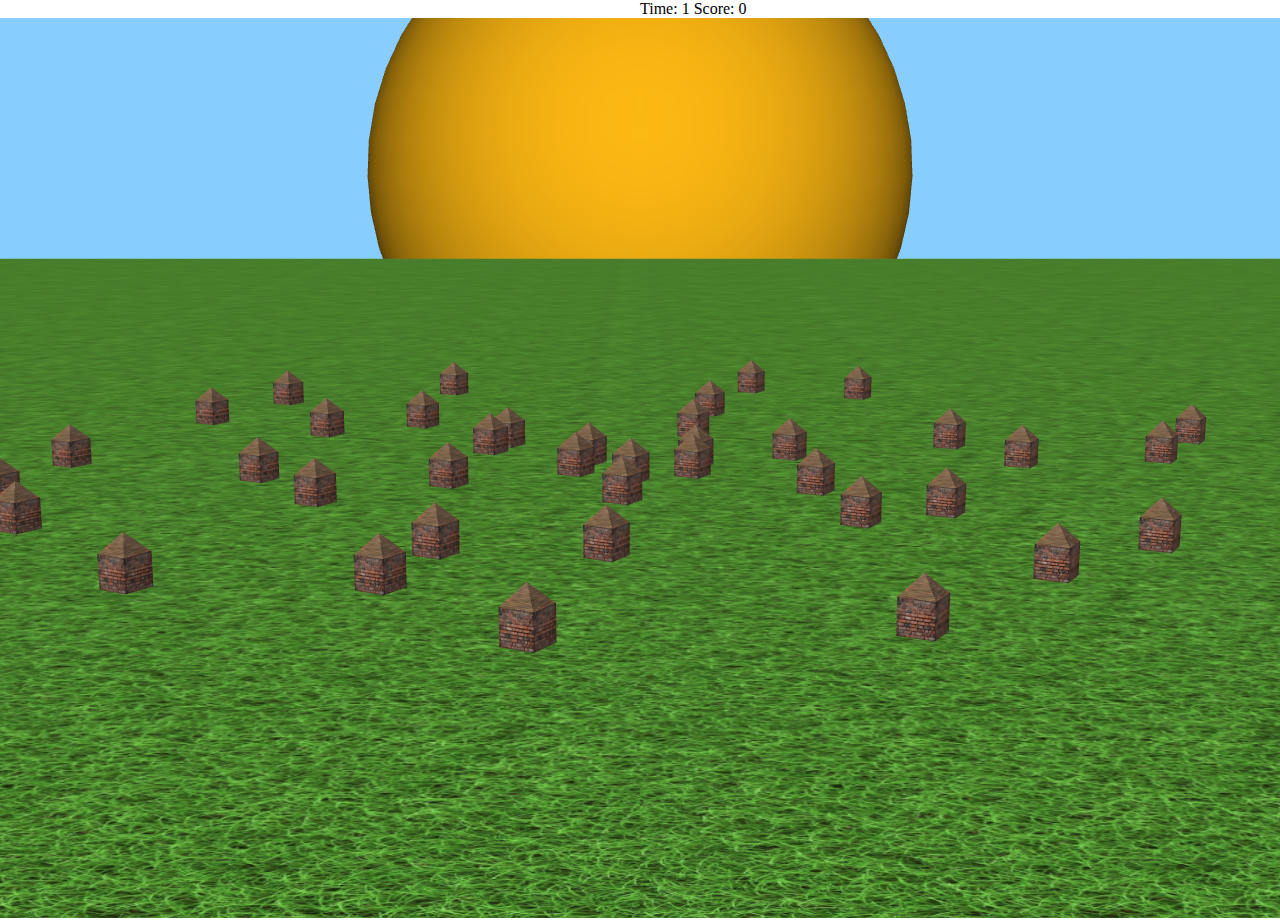
==== index.html @ e99682f6 "Initial version of the game." ====
﻿<!DOCTYPE HTML>

<head>
    <meta charset="utf-8">
    <script src="suica.min.js"></script>
	<script src="words.json"></script>
    <script>
        "use strict";
        //constants

        var cubeSize = Math.pow(2, 6);
        var bombSize = cubeSize / 3;
        var houseTextureMultiplier = cubeSize / 64;
        var roofRadius = (cubeSize * 2.2) / Math.PI;
        var cityCenter = [0, 0, cubeSize / 2];
        var lookRadiusMultiplier = 25;
        var citySizeMultiplier = 4;
        var bombRangeMultiplier = citySizeMultiplier;
        var grassSizeScale = cubeSize / 8;
        var grassSize = 2048 * grassSizeScale;
        var detonationHeight = (cubeSize + bombSize) * 2;
        var undefined;
		
        //end of constants

        var wordGame;
        var active = true;
        var cityGroup;
        var bombs = [];
        var lastMousePosition;
        var isMousePressed = false;
        var score = 0;
        var lookingAt = [0, 0, 0];
        var cameraPosition = [0, 4000, 750];
        var lastCreatedBombSecond = -1;
		var inputText = "";
		var correctAnswer = "";
		var currentWord = "";
        function main() {
			shuffle(words);
            var canvas = document.getElementById("mainCanvas");
            canvas.height = window.innerHeight;
            canvas.width = window.innerWidth;
            wordGame = new Suica("mainCanvas");
            background([135 / 255, 206 / 255, 250 / 250]);
            var grassTexture = new Suica.Image("/grass-free-texture.jpg");
            grassTexture.scale = [grassSizeScale, grassSizeScale];
            var grass = new Suica.Cuboid(0, [grassSize, grassSize, 1]).custom({
                image: grassTexture,
                light: false
            });
            var star1 = new Suica.Sphere([0, -15000, 500], 3000);
            star1.color = [253 / 255, 184 / 255, 19 / 255];
            createCity();
            addMouseListeners();
            lookAt(cameraPosition, lookingAt, [0, 0, 1]);
            wordGame.nextFrame = loop;
        }

        function loop() {
            var time = Math.round(Suica.time);
            var label = document.getElementById('infoLabel');
            label.innerHTML = "Time: " + time + " Score: " + score;


            if (time % 4 == 3 && time != lastCreatedBombSecond) {
                lastCreatedBombSecond = time;
                var newBomb = createBomb();
                bombs.push(newBomb);
            }



            for (var i = 0; i < bombs.length; i++) {

                bombs[i].moveBy([0, 0, -2]);
                if (bombs[i].realCenter[2] < detonationHeight) {
                    destroyBombByIndex(i);
					explode();
                }
            }
			var wordLabel = document.getElementById('wordLabel');
			wordLabel.innerHTML=currentWord;
			var answerLabel = document.getElementById('answerLabel');
			answerLabel.innerHTML=inputText;
            if (bombs[0]) {
				if(currentWord === ""){
					drawWord();
				}
				var bombPosition =	wordGame.getPosition(bombs[0].realCenter);
				
				wordLabel.style.left = bombPosition[0]+'px';
				wordLabel.style.top = bombPosition[1]+'px';

				answerLabel.style.left = bombPosition[0]+'px';
				answerLabel.style.top = (bombPosition[1] + 50)+'px';
				
                var movementVector = vectorPoints(bombs[0].realCenter, lookingAt)
                for (var i = 0; i < 3; i++) {
                    lookingAt[i] += movementVector[i] * 0.05;
                }

                lookAt(cameraPosition, lookingAt, [0, 0, 1]);
            }

            //if (active === true) {
            //lookAt([cubeSize * lookRadiusMultiplier * Math.cos(time * 0.75) + cityCenter[0], cubeSize * lookRadiusMultiplier * Math.sin(time * 0.75) + cityCenter[1], cubeSize * lookRadiusMultiplier / 3], cityCenter, [0, 0, 1]);
            //}
        }
		
		function drawWord(){
		if(words.length > 0){
		currentWord = words[0].word;
			correctAnswer = words[0].answer;
			words.splice(0, 1);
		}else{
		win();}
			
		}
		function shuffle(a) {
			var j, x, i;
			for (i = a.length; i; i--) {
			j = Math.floor(Math.random() * i);
			x = a[i - 1];
			a[i - 1] = a[j];
			a[j] = x;
			}
		}
		function explode(){
			currentWord = "Отговор: " + correctAnswer;
			var elem = document.getElementById('mainCanvas');
			elem.parentNode.removeChild(elem);
		}
		function win(){
			currentWord = "Ти спаси Селото!";
			var elem = document.getElementById('mainCanvas');
			elem.parentNode.removeChild(elem);
		}
		
		function destroyBombByIndex(index){
		for (var j = 0; j < wordGame.objectList.length; j++) {
                        if (wordGame.objectList[j].id === bombs[index].id) {
                            wordGame.objectList.splice(j, 1);
                        }
                    }
                    bombs.splice(index, 1);
		}
		
        function addMouseListeners() {
            wordGame.gl.canvas.addEventListener('mousemove', mouseMove, false);
            wordGame.gl.canvas.addEventListener('mousedown', mouseDown, false);
            wordGame.gl.canvas.addEventListener('mouseup', mouseUp, false);
        }

        function mouseDown(event) {
            if (event.which == 1) {
                isMousePressed = true;
                lastMousePosition = getMouseCoordinates(event);
            }
        }

        function mouseUp(event) {
            if (event.which == 1) {
                isMousePressed = false;
                lastMousePosition = undefined;
            }
        }

        function mouseMove(event) {
            if (isMousePressed == true) {
                var currentCoordinates = getMouseCoordinates(event);
                var movementDelta = [currentCoordinates[0] - lastMousePosition[0], 0, currentCoordinates[1] - lastMousePosition[1]];
                lookingAt[0] += movementDelta[0] * 3;
                lookingAt[2] += movementDelta[2] * -3;
                lastMousePosition = currentCoordinates;
            }
        }

        function getMouseCoordinates(eventObject) {
            var x = event.clientX - event.target.offsetLeft - event.target.offsetWidth / 2;
            var y = -(event.clientY - event.target.offsetTop - event.target.offsetHeight / 2);
            return [x, y, 0];
        }

        function createBomb() {
            var spawnPoint = [random(-200, 200) * bombRangeMultiplier, random(-200, 200) * bombRangeMultiplier, random(1500, 2000)];
            var bombBody = new Suica.Spheroid(spawnPoint, [bombSize, bombSize, bombSize * 2]);
            bombBody.color = [0.2, 0.2, 0.2];
            var finCenter = sameAs(bombBody.center);
            finCenter[2] = finCenter[2] + bombSize * 2 * 0.66;
            var finStyle = {
                color: [178 / 255, 34 / 255, 34 / 255]
            };
            var bombFin1 = new Suica.Cuboid(finCenter, [3 * bombSize, bombSize / 4, bombSize]).custom(finStyle);
            var bombFin2 = sameAs(bombFin1);
            bombFin2.spin = Math.PI / 2;
            var bomb = new Suica.Group([bombBody, bombFin1, bombFin2]);
            //bomb.merge();
            bomb.realCenter = sameAs(spawnPoint);

            bomb.moveBy = function(delta) {
                bomb.center[0] += delta[0];
                bomb.realCenter[0] += delta[0];

                bomb.center[1] += delta[1];
                bomb.realCenter[1] += delta[1];

                bomb.center[2] += delta[2];
                bomb.realCenter[2] += delta[2];
            }

            return bomb;
        }

        function createCity() {
            cityGroup = new Suica.Group([]);
            var houseBaseTexture = new Suica.Image("/free-house-wall.jpg");
            houseBaseTexture.scale = [houseTextureMultiplier, houseTextureMultiplier];
            var houseBaseStyle = {
                image: houseBaseTexture
            };
            var roofTexture = new Suica.Image("free-roof-textures.jpg");
            var roofStyle = {
                image: roofTexture,
                spin: Math.PI / 4
            };

            for (var i = 1; i <= citySizeMultiplier; i++) {
                for (var j = 0; j < 3 * Math.pow(2, i * 0.6); j++) {
                    var houseCenter = sameAs(cityCenter);
                    houseCenter[0] = houseCenter[0] + Math.cos(j) * random(0.9, 1.2) * cubeSize * i * (citySizeMultiplier / 3 + i);
                    houseCenter[1] = houseCenter[1] + Math.sin(j) * random(0.9, 1.2) * cubeSize * i * (citySizeMultiplier / 3 + i);
                    var houseBase = new Suica.Cuboid(houseCenter, [cubeSize, cubeSize, cubeSize]).custom(houseBaseStyle);
                    cityGroup.add(houseBase);

                    var roofCenter = sameAs(houseBase.center);
                    roofCenter[2] = roofCenter[2] + cubeSize / 2;
                    var roof = new Suica.Pyramid(roofCenter, roofRadius, cubeSize / 1.75, 4).custom(roofStyle);
                    cityGroup.add(roof);
                }
            }

            cityGroup.spin = Math.PI / 6;
        }
		function handleSubmitAnswer(){
			if(inputText.toUpperCase() === correctAnswer.toUpperCase()){
				destroyBombByIndex(0);
				score++;
				currentWord = ""
				correctAnswer = "";
				if(words.length == 0){
				win();}
			}
			inputText = "";
		}
        function keyPressed(e) {    
            var evtobj = window.event ? event : e;    
            var unicode = evtobj.charCode ? evtobj.charCode : evtobj.keyCode;    
            var character = String.fromCharCode(unicode);   
            if (character === " ") {
                active = !active;
                wordGame.nextFrame = active ? loop : null;
            } else if (character === "-") {
                lookRadiusMultiplier += 0.5;
                cameraPosition[1] += 100;
                cameraPosition[2] += 20;
            } else if (character === "+") {
                lookRadiusMultiplier -= 0.5;
                cameraPosition[1] -= 100;
                cameraPosition[2] -= 20;
            } else if(unicode == 13){
				handleSubmitAnswer();
			} else{
				inputText+=character;
			}
        }
        document.onkeypress = keyPressed;
    </script>
</head>

<body style="text-align: center; margin: 0 0 0 0;" onload="main()">
    <noscript>
		No JS
	</noscript>
    <label id="infoLabel"  style="font-size: 1em; position: absolute; background-color: transparent; z-index: 10;"></label>
	<label id="wordLabel"  style="font-size: 2em; position: absolute; background-color: transparent; z-index: 10;"></label>
	<label id="answerLabel" style="font-size: 1em; position: absolute; background-color: transparent; z-index: 10;"></label>
    <br/>
    <canvas id="mainCanvas" style="z-index: -1" width="200" height="200">
		No Canvas
	</canvas>
</body>
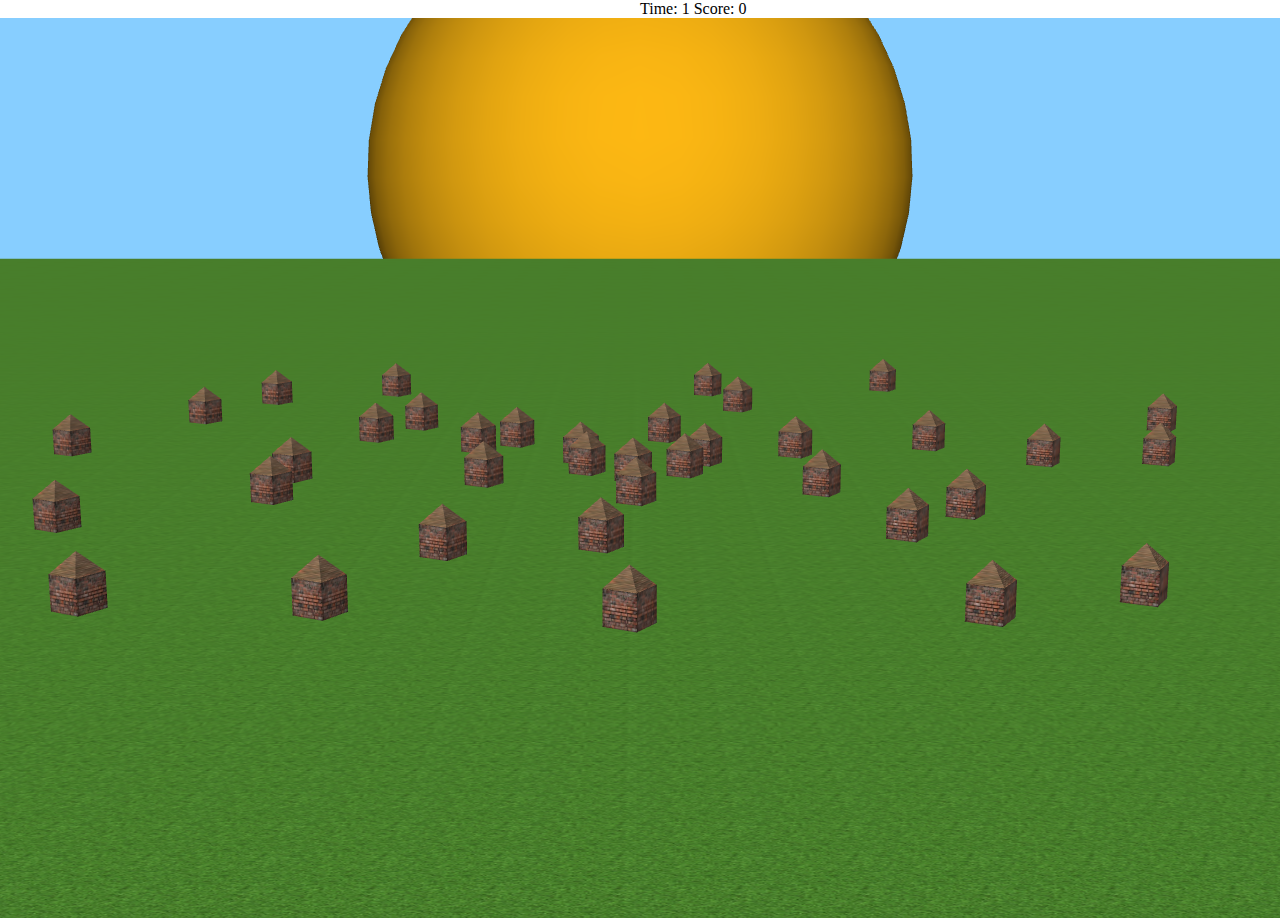
==== commit 6036ae30: "Made the grass texture smaller." ====
--- a/index.html
+++ b/index.html
@@ -36,6 +36,7 @@
 		var inputText = "";
 		var correctAnswer = "";
 		var currentWord = "";
+
         function main() {
 			shuffle(words);
             var canvas = document.getElementById("mainCanvas");
@@ -44,7 +45,7 @@
             wordGame = new Suica("mainCanvas");
             background([135 / 255, 206 / 255, 250 / 250]);
             var grassTexture = new Suica.Image("/grass-free-texture.jpg");
-            grassTexture.scale = [grassSizeScale, grassSizeScale];
+            grassTexture.scale = [grassSize/256, grassSize/256];
             var grass = new Suica.Cuboid(0, [grassSize, grassSize, 1]).custom({
                 image: grassTexture,
                 light: false
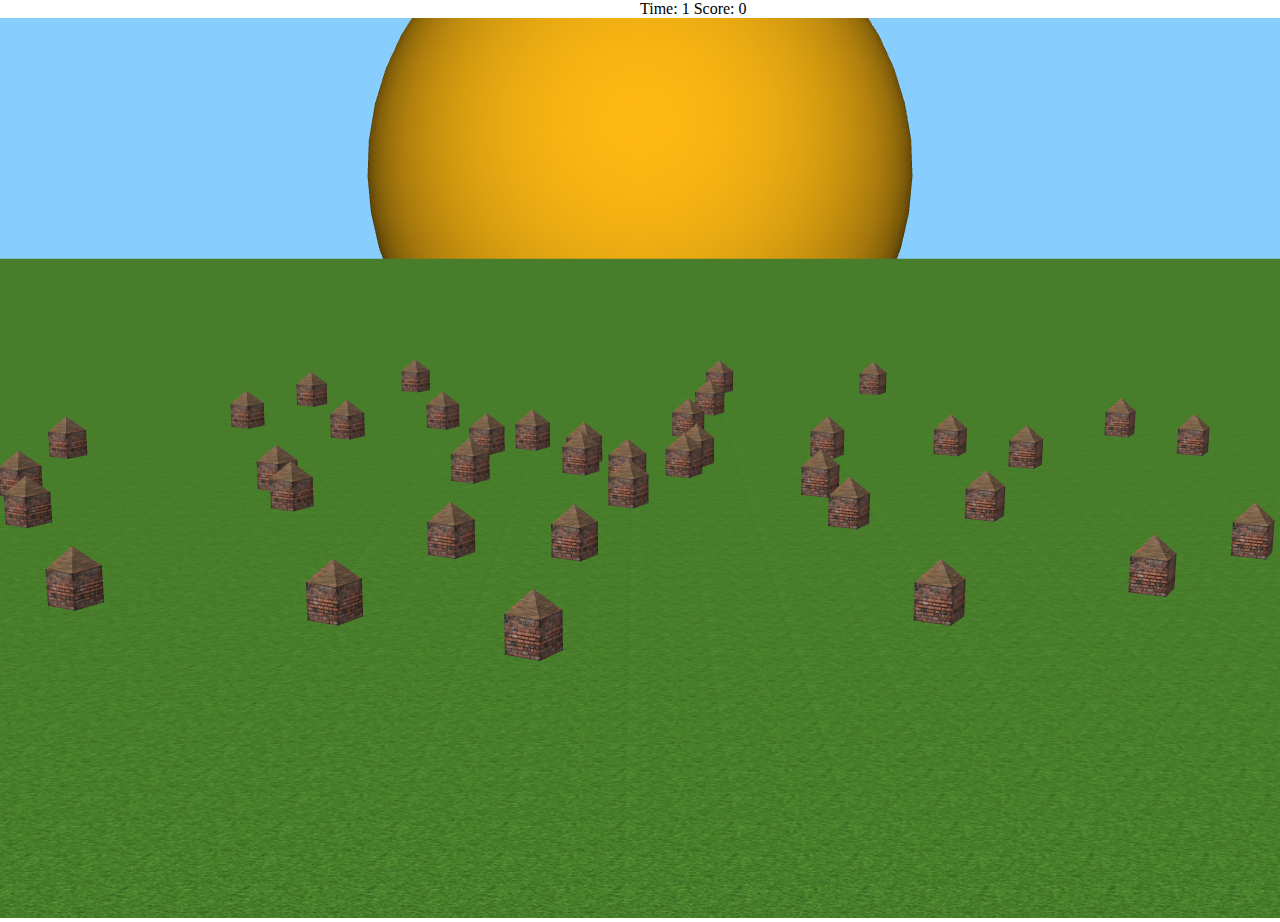
==== commit d6ef2173: "Fixed textures path." ====
--- a/index.html
+++ b/index.html
@@ -44,7 +44,7 @@
             canvas.width = window.innerWidth;
             wordGame = new Suica("mainCanvas");
             background([135 / 255, 206 / 255, 250 / 250]);
-            var grassTexture = new Suica.Image("/grass-free-texture.jpg");
+            var grassTexture = new Suica.Image("./grass-free-texture.jpg");
             grassTexture.scale = [grassSize/256, grassSize/256];
             var grass = new Suica.Cuboid(0, [grassSize, grassSize, 1]).custom({
                 image: grassTexture,
@@ -215,12 +215,12 @@
 
         function createCity() {
             cityGroup = new Suica.Group([]);
-            var houseBaseTexture = new Suica.Image("/free-house-wall.jpg");
+            var houseBaseTexture = new Suica.Image("./free-house-wall.jpg");
             houseBaseTexture.scale = [houseTextureMultiplier, houseTextureMultiplier];
             var houseBaseStyle = {
                 image: houseBaseTexture
             };
-            var roofTexture = new Suica.Image("free-roof-textures.jpg");
+            var roofTexture = new Suica.Image("./free-roof-textures.jpg");
             var roofStyle = {
                 image: roofTexture,
                 spin: Math.PI / 4
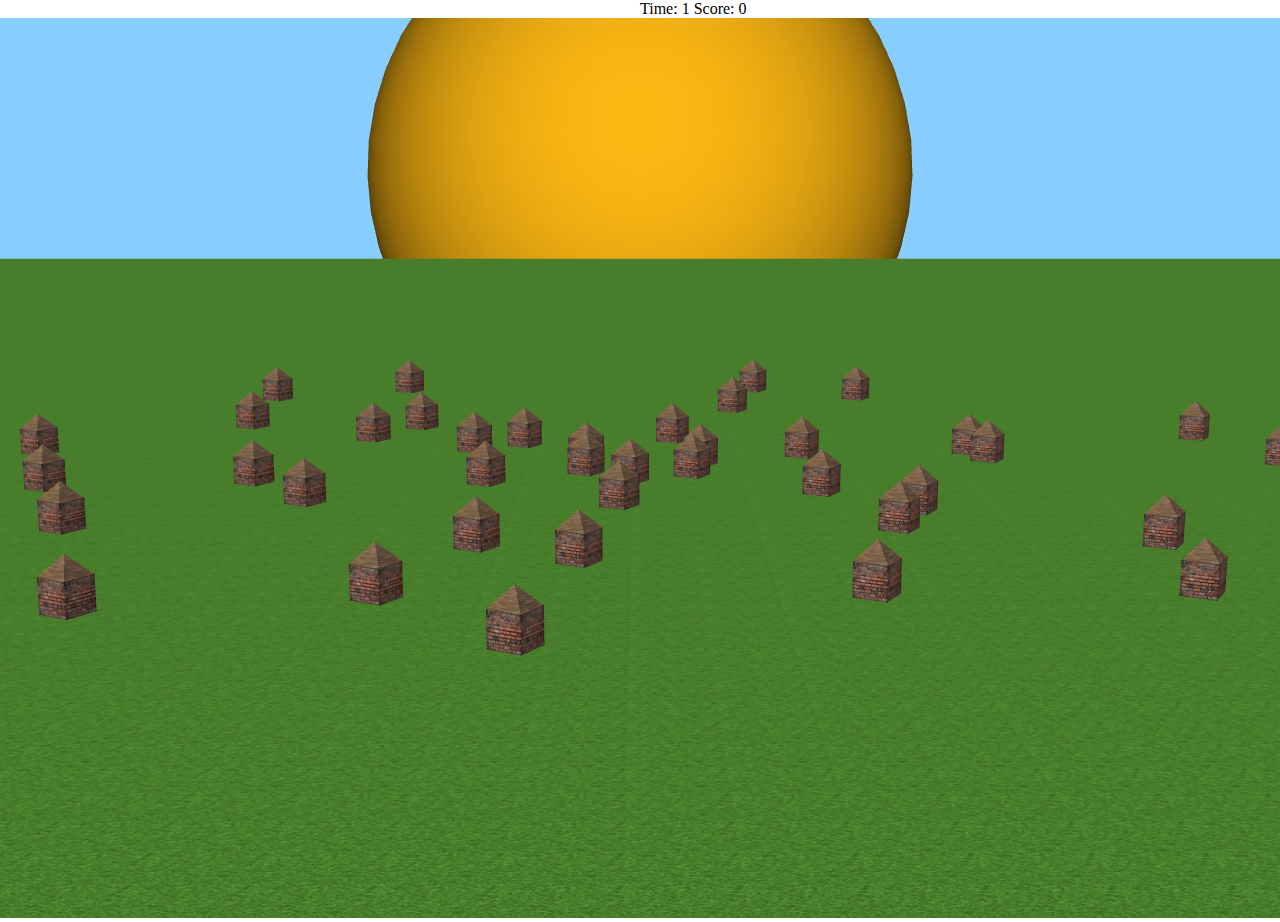
==== commit cceb4000: "Edited the failed game message." ====
--- a/index.html
+++ b/index.html
@@ -128,7 +128,7 @@
 			}
 		}
 		function explode(){
-			currentWord = "Отговор: " + correctAnswer;
+			currentWord = "Не можа да спасиш селото! Верният отговор беше: " + correctAnswer;
 			var elem = document.getElementById('mainCanvas');
 			elem.parentNode.removeChild(elem);
 		}
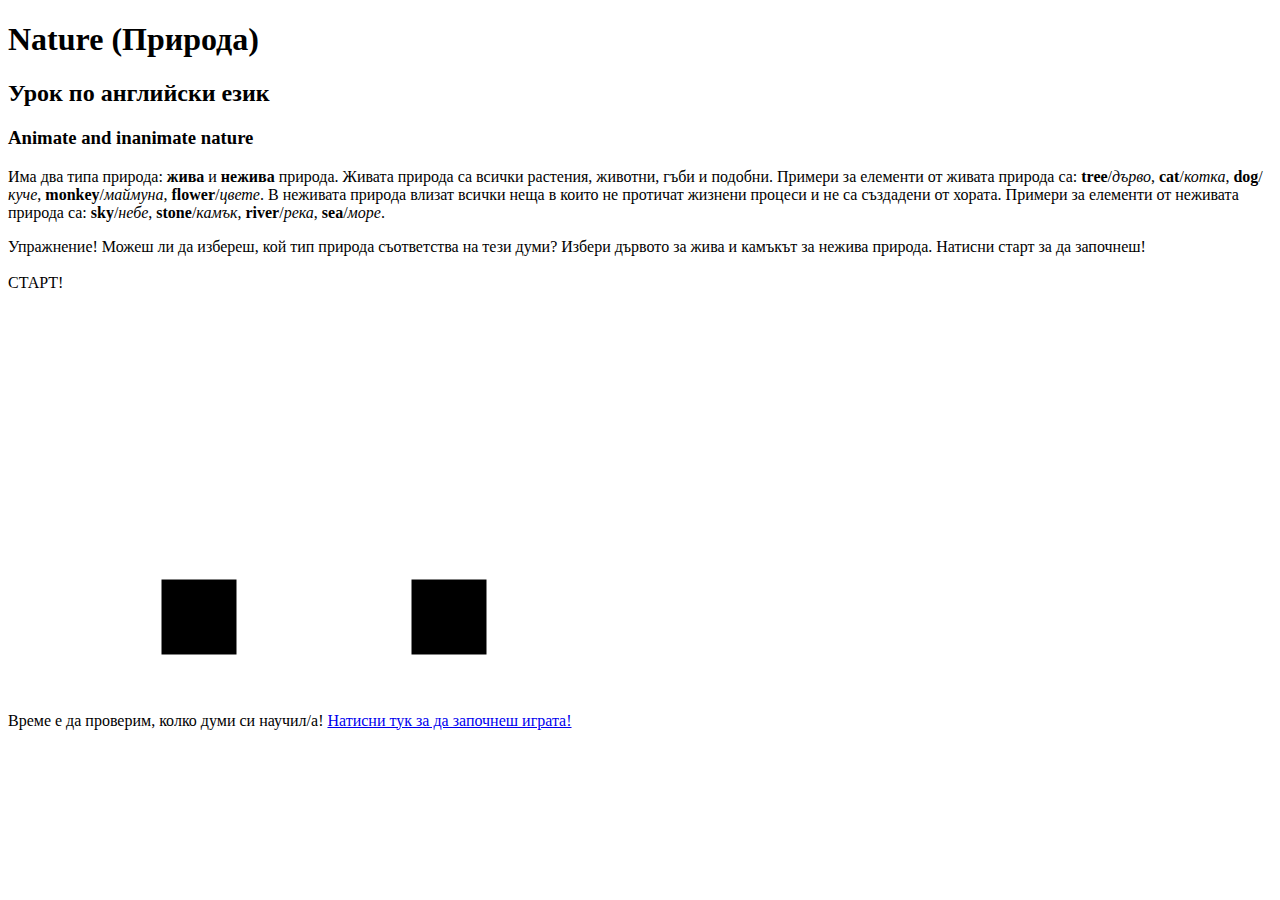
==== commit cc133b3a: "Added new index page, nature type game, and audio." ====
--- a/index.html
+++ b/index.html
@@ -2,292 +2,122 @@
 
 <head>
     <meta charset="utf-8">
-    <script src="suica.min.js"></script>
-	<script src="words.json"></script>
+	<link rel="stylesheet" type="text/css" href="./mystyle.css">
+    <script src="./suica.min.js"></script>
+	<script src="./words.json"></script>
+	<script src="./utils.js"></script>
     <script>
         "use strict";
-        //constants
+		var currentCoordinates = [0,0,0];
+		var wordLabel;
+		var currentWord;
+		var typeGame;
+		var successSound;
+		var failureSound;
+		var winSound;
+		var shuffledWords;
+		var stateLabel;
+		var canvas;
+		var undefined;
+		var startTime;
+		var endTime;
+		
+		
+		function initializeGame(){
+			successSound = new Audio("./success.wav");
+			failureSound = new Audio("./failure.wav");
+			winSound = new Audio("./win.wav");
+			canvas = document.getElementById("natureTypeGame");
+			canvas.height = "400";
+			var mainDiv = document.getElementById("content");
+            canvas.width = mainDiv.clientWidth/2;
+			
+			typeGame = new Suica("natureTypeGame");
+			typeGame.orthographic(-2, 2);
+			lookAt([0,0,1], [0,0,0], [0,1,0]);
+			
+			wordLabel = document.getElementById("typeGameWord");
+			stateLabel = document.getElementById("stateLabel");
+			
+			var center = typeGame.getPosition([0,0,0]);
+			stateLabel.style.left = (center[0]-45)+'px';
+			stateLabel.style.top = (center[1]-150)+'px';
+			stateLabel.innerHTML = "СТАРТ!";
 
-        var cubeSize = Math.pow(2, 6);
-        var bombSize = cubeSize / 3;
-        var houseTextureMultiplier = cubeSize / 64;
-        var roofRadius = (cubeSize * 2.2) / Math.PI;
-        var cityCenter = [0, 0, cubeSize / 2];
-        var lookRadiusMultiplier = 25;
-        var citySizeMultiplier = 4;
-        var bombRangeMultiplier = citySizeMultiplier;
-        var grassSizeScale = cubeSize / 8;
-        var grassSize = 2048 * grassSizeScale;
-        var detonationHeight = (cubeSize + bombSize) * 2;
-        var undefined;
-		
-        //end of constants
-
-        var wordGame;
-        var active = true;
-        var cityGroup;
-        var bombs = [];
-        var lastMousePosition;
-        var isMousePressed = false;
-        var score = 0;
-        var lookingAt = [0, 0, 0];
-        var cameraPosition = [0, 4000, 750];
-        var lastCreatedBombSecond = -1;
-		var inputText = "";
-		var correctAnswer = "";
-		var currentWord = "";
-
-        function main() {
-			shuffle(words);
-            var canvas = document.getElementById("mainCanvas");
-            canvas.height = window.innerHeight;
-            canvas.width = window.innerWidth;
-            wordGame = new Suica("mainCanvas");
-            background([135 / 255, 206 / 255, 250 / 250]);
-            var grassTexture = new Suica.Image("./grass-free-texture.jpg");
-            grassTexture.scale = [grassSize/256, grassSize/256];
-            var grass = new Suica.Cuboid(0, [grassSize, grassSize, 1]).custom({
-                image: grassTexture,
-                light: false
-            });
-            var star1 = new Suica.Sphere([0, -15000, 500], 3000);
-            star1.color = [253 / 255, 184 / 255, 19 / 255];
-            createCity();
-            addMouseListeners();
-            lookAt(cameraPosition, lookingAt, [0, 0, 1]);
-            wordGame.nextFrame = loop;
-        }
-
-        function loop() {
-            var time = Math.round(Suica.time);
-            var label = document.getElementById('infoLabel');
-            label.innerHTML = "Time: " + time + " Score: " + score;
-
-
-            if (time % 4 == 3 && time != lastCreatedBombSecond) {
-                lastCreatedBombSecond = time;
-                var newBomb = createBomb();
-                bombs.push(newBomb);
-            }
-
-
-
-            for (var i = 0; i < bombs.length; i++) {
-
-                bombs[i].moveBy([0, 0, -2]);
-                if (bombs[i].realCenter[2] < detonationHeight) {
-                    destroyBombByIndex(i);
-					explode();
-                }
-            }
-			var wordLabel = document.getElementById('wordLabel');
-			wordLabel.innerHTML=currentWord;
-			var answerLabel = document.getElementById('answerLabel');
-			answerLabel.innerHTML=inputText;
-            if (bombs[0]) {
-				if(currentWord === ""){
-					drawWord();
-				}
-				var bombPosition =	wordGame.getPosition(bombs[0].realCenter);
-				
-				wordLabel.style.left = bombPosition[0]+'px';
-				wordLabel.style.top = bombPosition[1]+'px';
-
-				answerLabel.style.left = bombPosition[0]+'px';
-				answerLabel.style.top = (bombPosition[1] + 50)+'px';
-				
-                var movementVector = vectorPoints(bombs[0].realCenter, lookingAt)
-                for (var i = 0; i < 3; i++) {
-                    lookingAt[i] += movementVector[i] * 0.05;
-                }
-
-                lookAt(cameraPosition, lookingAt, [0, 0, 1]);
-            }
-
-            //if (active === true) {
-            //lookAt([cubeSize * lookRadiusMultiplier * Math.cos(time * 0.75) + cityCenter[0], cubeSize * lookRadiusMultiplier * Math.sin(time * 0.75) + cityCenter[1], cubeSize * lookRadiusMultiplier / 3], cityCenter, [0, 0, 1]);
-            //}
-        }
-		
-		function drawWord(){
-		if(words.length > 0){
-		currentWord = words[0].word;
-			correctAnswer = words[0].answer;
-			words.splice(0, 1);
-		}else{
-		win();}
+			var animateTexture = new Suica.Image("./animateTexture.jpg");
+			var animateSquare = new Suica.Square([-125,-125,0], 75).custom({image: animateTexture, spin: Math.PI/2, interactive: true});
+			animateSquare.answer = "animate";
+			var inanimateTexture = new Suica.Image("./inanimateTexture.jpg");
+			var inanimateSquare = new Suica.Square([125,-125,0], 75).custom({image: inanimateTexture, spin: Math.PI/2, interactive: true});
+			inanimateSquare.answer="inanimate";
+			
+			typeGame.gl.canvas.addEventListener('mousemove', mouseMove, false);
+			typeGame.gl.canvas.addEventListener('mousedown', mouseDown, false);
+			
+			typeGame.nextFrame=undefined;
 			
 		}
-		function shuffle(a) {
-			var j, x, i;
-			for (i = a.length; i; i--) {
-			j = Math.floor(Math.random() * i);
-			x = a[i - 1];
-			a[i - 1] = a[j];
-			a[j] = x;
+		function startTypeGame(){
+		
+			stateLabel.innerHTML = "";
+			shuffledWords = sameAs(words);
+			shuffle(shuffledWords);
+			typeGame.nextFrame = loop;
+			startTime = new Date();
+		}
+		function loop() {
+		if (shuffledWords.length == 0 && wordLabel.innerHTML === "") {
+		endTime = new Date();
+		winSound.load();
+		winSound.play();
+		stateLabel.innerHTML = "Успя за " + (endTime-startTime)/1000 + " секунди! Натисни тук ако можеш по-бързо!";
+		typeGame.nextFrame = undefined;
+		return;
+		};
+		if(wordLabel.innerHTML === ""){
+		currentWord = shuffledWords[0];
+		wordLabel.innerHTML = currentWord.answer;
+		shuffledWords.splice(0, 1);
+		}
+		wordLabel.style.left = currentCoordinates[0]+'px';
+		wordLabel.style.top = currentCoordinates[1]+'px';
+		}
+		function mouseMove(event) {
+            var x = event.clientX -50;
+            var y = event.clientY -50;
+            currentCoordinates = [x, y, 0];
+        }
+		function mouseDown(event){
+			var x = event.clientX;
+			var y = event.clientY;
+			var selection = typeGame.objectAtPoint(x,y);
+			if(selection){
+				if(selection.answer === currentWord.type){
+				successSound.load();
+				successSound.play();
+				wordLabel.innerHTML = "";
+				
+				}else {
+				failureSound.load();
+				failureSound.play();
+				}
 			}
 		}
-		function explode(){
-			currentWord = "Не можа да спасиш селото! Верният отговор беше: " + correctAnswer;
-			var elem = document.getElementById('mainCanvas');
-			elem.parentNode.removeChild(elem);
-		}
-		function win(){
-			currentWord = "Ти спаси Селото!";
-			var elem = document.getElementById('mainCanvas');
-			elem.parentNode.removeChild(elem);
-		}
-		
-		function destroyBombByIndex(index){
-		for (var j = 0; j < wordGame.objectList.length; j++) {
-                        if (wordGame.objectList[j].id === bombs[index].id) {
-                            wordGame.objectList.splice(j, 1);
-                        }
-                    }
-                    bombs.splice(index, 1);
-		}
-		
-        function addMouseListeners() {
-            wordGame.gl.canvas.addEventListener('mousemove', mouseMove, false);
-            wordGame.gl.canvas.addEventListener('mousedown', mouseDown, false);
-            wordGame.gl.canvas.addEventListener('mouseup', mouseUp, false);
-        }
-
-        function mouseDown(event) {
-            if (event.which == 1) {
-                isMousePressed = true;
-                lastMousePosition = getMouseCoordinates(event);
-            }
-        }
-
-        function mouseUp(event) {
-            if (event.which == 1) {
-                isMousePressed = false;
-                lastMousePosition = undefined;
-            }
-        }
-
-        function mouseMove(event) {
-            if (isMousePressed == true) {
-                var currentCoordinates = getMouseCoordinates(event);
-                var movementDelta = [currentCoordinates[0] - lastMousePosition[0], 0, currentCoordinates[1] - lastMousePosition[1]];
-                lookingAt[0] += movementDelta[0] * 3;
-                lookingAt[2] += movementDelta[2] * -3;
-                lastMousePosition = currentCoordinates;
-            }
-        }
-
-        function getMouseCoordinates(eventObject) {
-            var x = event.clientX - event.target.offsetLeft - event.target.offsetWidth / 2;
-            var y = -(event.clientY - event.target.offsetTop - event.target.offsetHeight / 2);
-            return [x, y, 0];
-        }
-
-        function createBomb() {
-            var spawnPoint = [random(-200, 200) * bombRangeMultiplier, random(-200, 200) * bombRangeMultiplier, random(1500, 2000)];
-            var bombBody = new Suica.Spheroid(spawnPoint, [bombSize, bombSize, bombSize * 2]);
-            bombBody.color = [0.2, 0.2, 0.2];
-            var finCenter = sameAs(bombBody.center);
-            finCenter[2] = finCenter[2] + bombSize * 2 * 0.66;
-            var finStyle = {
-                color: [178 / 255, 34 / 255, 34 / 255]
-            };
-            var bombFin1 = new Suica.Cuboid(finCenter, [3 * bombSize, bombSize / 4, bombSize]).custom(finStyle);
-            var bombFin2 = sameAs(bombFin1);
-            bombFin2.spin = Math.PI / 2;
-            var bomb = new Suica.Group([bombBody, bombFin1, bombFin2]);
-            //bomb.merge();
-            bomb.realCenter = sameAs(spawnPoint);
-
-            bomb.moveBy = function(delta) {
-                bomb.center[0] += delta[0];
-                bomb.realCenter[0] += delta[0];
-
-                bomb.center[1] += delta[1];
-                bomb.realCenter[1] += delta[1];
-
-                bomb.center[2] += delta[2];
-                bomb.realCenter[2] += delta[2];
-            }
-
-            return bomb;
-        }
-
-        function createCity() {
-            cityGroup = new Suica.Group([]);
-            var houseBaseTexture = new Suica.Image("./free-house-wall.jpg");
-            houseBaseTexture.scale = [houseTextureMultiplier, houseTextureMultiplier];
-            var houseBaseStyle = {
-                image: houseBaseTexture
-            };
-            var roofTexture = new Suica.Image("./free-roof-textures.jpg");
-            var roofStyle = {
-                image: roofTexture,
-                spin: Math.PI / 4
-            };
-
-            for (var i = 1; i <= citySizeMultiplier; i++) {
-                for (var j = 0; j < 3 * Math.pow(2, i * 0.6); j++) {
-                    var houseCenter = sameAs(cityCenter);
-                    houseCenter[0] = houseCenter[0] + Math.cos(j) * random(0.9, 1.2) * cubeSize * i * (citySizeMultiplier / 3 + i);
-                    houseCenter[1] = houseCenter[1] + Math.sin(j) * random(0.9, 1.2) * cubeSize * i * (citySizeMultiplier / 3 + i);
-                    var houseBase = new Suica.Cuboid(houseCenter, [cubeSize, cubeSize, cubeSize]).custom(houseBaseStyle);
-                    cityGroup.add(houseBase);
-
-                    var roofCenter = sameAs(houseBase.center);
-                    roofCenter[2] = roofCenter[2] + cubeSize / 2;
-                    var roof = new Suica.Pyramid(roofCenter, roofRadius, cubeSize / 1.75, 4).custom(roofStyle);
-                    cityGroup.add(roof);
-                }
-            }
-
-            cityGroup.spin = Math.PI / 6;
-        }
-		function handleSubmitAnswer(){
-			if(inputText.toUpperCase() === correctAnswer.toUpperCase()){
-				destroyBombByIndex(0);
-				score++;
-				currentWord = ""
-				correctAnswer = "";
-				if(words.length == 0){
-				win();}
-			}
-			inputText = "";
-		}
-        function keyPressed(e) {    
-            var evtobj = window.event ? event : e;    
-            var unicode = evtobj.charCode ? evtobj.charCode : evtobj.keyCode;    
-            var character = String.fromCharCode(unicode);   
-            if (character === " ") {
-                active = !active;
-                wordGame.nextFrame = active ? loop : null;
-            } else if (character === "-") {
-                lookRadiusMultiplier += 0.5;
-                cameraPosition[1] += 100;
-                cameraPosition[2] += 20;
-            } else if (character === "+") {
-                lookRadiusMultiplier -= 0.5;
-                cameraPosition[1] -= 100;
-                cameraPosition[2] -= 20;
-            } else if(unicode == 13){
-				handleSubmitAnswer();
-			} else{
-				inputText+=character;
-			}
-        }
-        document.onkeypress = keyPressed;
     </script>
 </head>
 
-<body style="text-align: center; margin: 0 0 0 0;" onload="main()">
+<body onload="initializeGame()" background="background.jpg" >
     <noscript>
 		No JS
 	</noscript>
-    <label id="infoLabel"  style="font-size: 1em; position: absolute; background-color: transparent; z-index: 10;"></label>
-	<label id="wordLabel"  style="font-size: 2em; position: absolute; background-color: transparent; z-index: 10;"></label>
-	<label id="answerLabel" style="font-size: 1em; position: absolute; background-color: transparent; z-index: 10;"></label>
-    <br/>
-    <canvas id="mainCanvas" style="z-index: -1" width="200" height="200">
-		No Canvas
-	</canvas>
+	<div id="content">
+	<h1>Nature (Природа)</h1>
+	<h2>Урок по английски език</h2>
+	<h3>Animate and inanimate nature</h3>
+	<p>Има два типа природа: <b>жива</b> и <b>нежива</b> природа. Живата природа са всички растения, животни, гъби и подобни. Примери за елементи от живата природа са: <b>tree</b>/<i>дърво</i>, <b>cat</b>/<i>котка</i>, <b>dog</b>/<i>куче</i>, <b>monkey</b>/<i>маймуна</i>, <b>flower</b>/<i>цвете</i>. В неживата природа влизат всички неща в които не протичат жизнени процеси и не са създадени от хората. Примери за елементи от неживата природа са: <b>sky</b>/<i>небе</i>, <b>stone</b>/<i>камък</i>, <b>river</b>/<i>река</i>, <b>sea</b>/<i>море</i>.</p>
+	<span>Упражнение! Можеш ли да избереш, кой тип природа съответства на тези думи? Избери дървото за жива и камъкът за нежива природа. Натисни старт за да започнеш!<br/><br/><label id="typeGameWord"></label><label id="stateLabel" onclick="startTypeGame()"></label><label id="infoLabel"></label><br/>
+	<canvas id="natureTypeGame">No Canvas</canvas>
+	<span>
+	<p>Време е да проверим, колко думи си научил/а! <a href="./word-game.html">Натисни тук за да започнеш играта!</a></p>
+	</div>
 </body>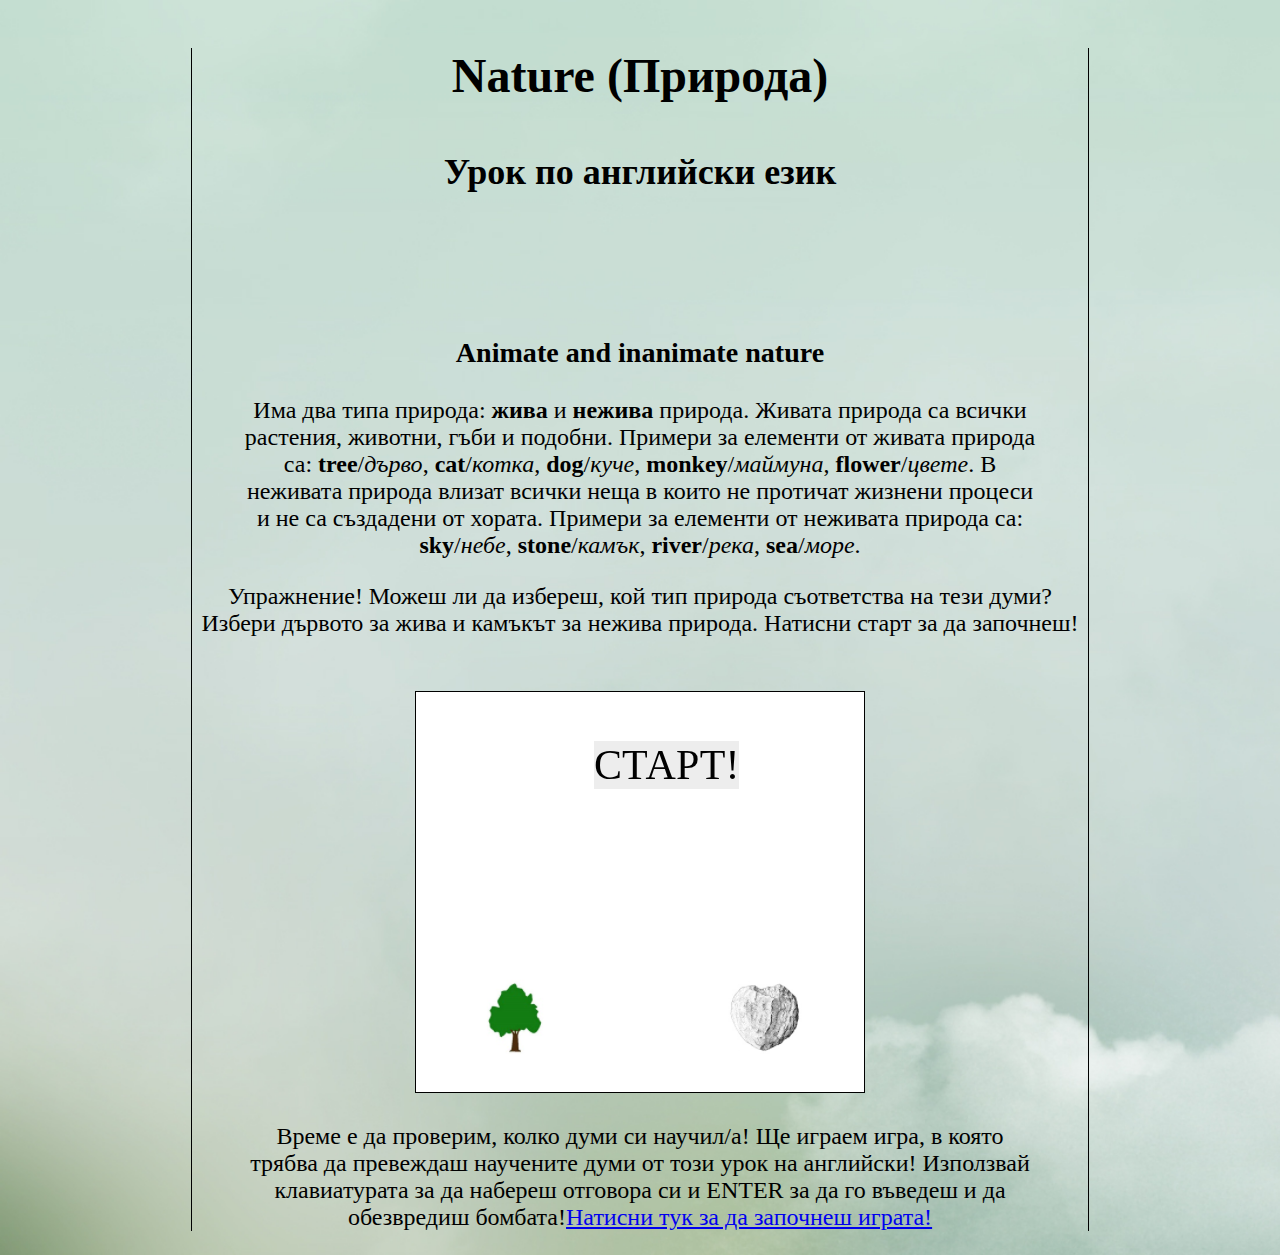
==== commit 85cafb2e: "Added comments and styling to index.html" ====
--- a/index.html
+++ b/index.html
@@ -2,122 +2,165 @@
 
 <head>
     <meta charset="utf-8">
-	<link rel="stylesheet" type="text/css" href="./mystyle.css">
+    <link rel="stylesheet" type="text/css" href="./mystyle.css">
     <script src="./suica.min.js"></script>
-	<script src="./words.json"></script>
-	<script src="./utils.js"></script>
+    <script src="./words.json"></script>
+    <script src="./utils.js"></script>
     <script>
         "use strict";
-		var currentCoordinates = [0,0,0];
-		var wordLabel;
-		var currentWord;
-		var typeGame;
-		var successSound;
-		var failureSound;
-		var winSound;
-		var shuffledWords;
-		var stateLabel;
-		var canvas;
-		var undefined;
-		var startTime;
-		var endTime;
+        var currentCoordinates = [0, 0, 0];
+        var wordLabel;
+        var currentWord;
+        var typeGame;
+        var successSound;
+        var failureSound;
+        var winSound;
+        var shuffledWords;
+        var stateLabel;
+        var canvas;
+        var undefined;
+        var startTime;
+        var endTime;
+
+
+        function initializeGame() {
+            //Зареждаме звуците
+            loadSounds();
+
+            //Задаваме височината на платното
+            canvas = document.getElementById("natureTypeGame");
+            canvas.height = "400";
+            var mainDiv = document.getElementById("content");
+            canvas.width = mainDiv.clientWidth / 2;
+
+            //Иницализираме СУИКА за 2D игра.
+            typeGame = new Suica("natureTypeGame");
+            typeGame.orthographic(-2, 2);
+            lookAt([0, 0, 1], [0, 0, 0], [0, 1, 0]);
+
+
+            //Създаваме референции към етикетите които ще ползваме.
+            initLabelReferences();
+
+            //Добавяме бутона за старт на играта
+            addStartButton();
+
+            //Създаваме квадратите на които се клика.
+            createTargets()
+
+            //Дубавяме слушатели за движение с мишката
+            typeGame.gl.canvas.addEventListener('mousemove', mouseMove, false);
+            typeGame.gl.canvas.addEventListener('mousedown', mouseDown, false);
+
+            typeGame.nextFrame = undefined;
+
+        }
 		
+		//Метод за започване на нова игра.
+        function startTypeGame() {
+            stateLabel.innerHTML = "";
+            shuffledWords = sameAs(words);
+            shuffle(shuffledWords);
+            typeGame.nextFrame = loop;
+            startTime = new Date();
+        }
 		
-		function initializeGame(){
-			successSound = new Audio("./success.wav");
-			failureSound = new Audio("./failure.wav");
-			winSound = new Audio("./win.wav");
-			canvas = document.getElementById("natureTypeGame");
-			canvas.height = "400";
-			var mainDiv = document.getElementById("content");
-            canvas.width = mainDiv.clientWidth/2;
-			
-			typeGame = new Suica("natureTypeGame");
-			typeGame.orthographic(-2, 2);
-			lookAt([0,0,1], [0,0,0], [0,1,0]);
-			
-			wordLabel = document.getElementById("typeGameWord");
-			stateLabel = document.getElementById("stateLabel");
-			
-			var center = typeGame.getPosition([0,0,0]);
-			stateLabel.style.left = (center[0]-45)+'px';
-			stateLabel.style.top = (center[1]-150)+'px';
-			stateLabel.innerHTML = "СТАРТ!";
+		//Метод за рисуване на следващи кадри.
+        function loop() {
+            if (shuffledWords.length == 0 && wordLabel.innerHTML === "") {
+                endTime = new Date();
+                winSound.load();
+                winSound.play();
+                stateLabel.innerHTML = "Успя за " + (endTime - startTime) / 1000 + " секунди! Натисни тук ако можеш по-бързо!";
+                typeGame.nextFrame = undefined;
+                return;
+            };
+            if (wordLabel.innerHTML === "") {
+                currentWord = shuffledWords[0];
+                wordLabel.innerHTML = currentWord.answer;
+                shuffledWords.splice(0, 1);
+            }
+            wordLabel.style.left = currentCoordinates[0] + 'px';
+            wordLabel.style.top = currentCoordinates[1] + 'px';
+        }
 
-			var animateTexture = new Suica.Image("./animateTexture.jpg");
-			var animateSquare = new Suica.Square([-125,-125,0], 75).custom({image: animateTexture, spin: Math.PI/2, interactive: true});
-			animateSquare.answer = "animate";
-			var inanimateTexture = new Suica.Image("./inanimateTexture.jpg");
-			var inanimateSquare = new Suica.Square([125,-125,0], 75).custom({image: inanimateTexture, spin: Math.PI/2, interactive: true});
-			inanimateSquare.answer="inanimate";
-			
-			typeGame.gl.canvas.addEventListener('mousemove', mouseMove, false);
-			typeGame.gl.canvas.addEventListener('mousedown', mouseDown, false);
-			
-			typeGame.nextFrame=undefined;
-			
-		}
-		function startTypeGame(){
-		
-			stateLabel.innerHTML = "";
-			shuffledWords = sameAs(words);
-			shuffle(shuffledWords);
-			typeGame.nextFrame = loop;
-			startTime = new Date();
-		}
-		function loop() {
-		if (shuffledWords.length == 0 && wordLabel.innerHTML === "") {
-		endTime = new Date();
-		winSound.load();
-		winSound.play();
-		stateLabel.innerHTML = "Успя за " + (endTime-startTime)/1000 + " секунди! Натисни тук ако можеш по-бързо!";
-		typeGame.nextFrame = undefined;
-		return;
-		};
-		if(wordLabel.innerHTML === ""){
-		currentWord = shuffledWords[0];
-		wordLabel.innerHTML = currentWord.answer;
-		shuffledWords.splice(0, 1);
-		}
-		wordLabel.style.left = currentCoordinates[0]+'px';
-		wordLabel.style.top = currentCoordinates[1]+'px';
-		}
-		function mouseMove(event) {
-            var x = event.clientX -50;
-            var y = event.clientY -50;
+        function loadSounds() {
+            successSound = new Audio("./success.wav");
+            failureSound = new Audio("./failure.wav");
+            winSound = new Audio("./win.wav");
+        }
+
+        function createTargets() {
+            var animateTexture = new Suica.Image("./animateTexture.jpg");
+            var animateSquare = new Suica.Square([-125, -125, 0], 75).custom({
+                image: animateTexture,
+                spin: Math.PI / 2,
+                interactive: true
+            });
+            animateSquare.answer = "animate";
+            var inanimateTexture = new Suica.Image("./inanimateTexture.jpg");
+            var inanimateSquare = new Suica.Square([125, -125, 0], 75).custom({
+                image: inanimateTexture,
+                spin: Math.PI / 2,
+                interactive: true
+            });
+            inanimateSquare.answer = "inanimate";
+        }
+
+        function addStartButton() {
+            var center = typeGame.getPosition([0, 0, 0]);
+            stateLabel.style.left = (center[0] - 45) + 'px';
+            stateLabel.style.top = (center[1] - 150) + 'px';
+            stateLabel.innerHTML = "СТАРТ!";
+        }
+
+        function initLabelReferences() {
+            wordLabel = document.getElementById("typeGameWord");
+            stateLabel = document.getElementById("stateLabel");
+        }
+	
+		//Метод взимащ координатите на мишката.
+        function mouseMove(event) {
+            var x = event.clientX - 50;
+            var y = event.clientY - 50;
             currentCoordinates = [x, y, 0];
         }
-		function mouseDown(event){
-			var x = event.clientX;
-			var y = event.clientY;
-			var selection = typeGame.objectAtPoint(x,y);
-			if(selection){
-				if(selection.answer === currentWord.type){
-				successSound.load();
-				successSound.play();
-				wordLabel.innerHTML = "";
-				
-				}else {
-				failureSound.load();
-				failureSound.play();
-				}
-			}
-		}
+		
+		//Метод проверяващ при кликане дали думата е поставена в правилната категория.
+        function mouseDown(event) {
+            var x = event.clientX;
+            var y = event.clientY;
+            var selection = typeGame.objectAtPoint(x, y);
+            if (selection) {
+                if (selection.answer === currentWord.type) {
+                    successSound.load();
+                    successSound.play();
+                    wordLabel.innerHTML = "";
+
+                } else {
+                    failureSound.load();
+                    failureSound.play();
+                }
+            }
+        }
     </script>
 </head>
 
-<body onload="initializeGame()" background="background.jpg" >
+<body onload="initializeGame()" background="background.jpg">
     <noscript>
 		No JS
 	</noscript>
-	<div id="content">
-	<h1>Nature (Природа)</h1>
-	<h2>Урок по английски език</h2>
-	<h3>Animate and inanimate nature</h3>
-	<p>Има два типа природа: <b>жива</b> и <b>нежива</b> природа. Живата природа са всички растения, животни, гъби и подобни. Примери за елементи от живата природа са: <b>tree</b>/<i>дърво</i>, <b>cat</b>/<i>котка</i>, <b>dog</b>/<i>куче</i>, <b>monkey</b>/<i>маймуна</i>, <b>flower</b>/<i>цвете</i>. В неживата природа влизат всички неща в които не протичат жизнени процеси и не са създадени от хората. Примери за елементи от неживата природа са: <b>sky</b>/<i>небе</i>, <b>stone</b>/<i>камък</i>, <b>river</b>/<i>река</i>, <b>sea</b>/<i>море</i>.</p>
-	<span>Упражнение! Можеш ли да избереш, кой тип природа съответства на тези думи? Избери дървото за жива и камъкът за нежива природа. Натисни старт за да започнеш!<br/><br/><label id="typeGameWord"></label><label id="stateLabel" onclick="startTypeGame()"></label><label id="infoLabel"></label><br/>
+    <div id="content">
+        <h1>Nature (Природа)</h1>
+        <h2>Урок по английски език</h2>
+        <h3>Animate and inanimate nature</h3>
+        <p>Има два типа природа: <b>жива</b> и <b>нежива</b> природа. Живата природа са всички растения, животни, гъби и подобни. Примери за елементи от живата природа са: <b>tree</b>/<i>дърво</i>, <b>cat</b>/<i>котка</i>, <b>dog</b>/<i>куче</i>, <b>monkey</b>/<i>маймуна</i>, <b>flower</b>/<i>цвете</i>. В неживата природа влизат всички неща в които не протичат жизнени процеси и не са създадени от хората. Примери за елементи от неживата природа са: <b>sky</b>/<i>небе</i>, <b>stone</b>/<i>камък</i>, <b>river</b>/<i>река</i>, <b>sea</b>/<i>море</i>.</p>
+        <span>Упражнение! Можеш ли да избереш, кой тип природа съответства на тези думи? Избери дървото за жива и камъкът за нежива природа. Натисни старт за да започнеш!<br/><br/><label id="typeGameWord"></label><label id="stateLabel" onclick="startTypeGame()"></label><label id="infoLabel"></label><br/>
 	<canvas id="natureTypeGame">No Canvas</canvas>
 	<span>
-	<p>Време е да проверим, колко думи си научил/а! <a href="./word-game.html">Натисни тук за да започнеш играта!</a></p>
+	<p>
+	
+	</p>
+	<p>Време е да проверим, колко думи си научил/а! Ще играем игра, в която трябва да превеждаш научените думи от този урок на английски! Използвай клавиатурата за да набереш отговора си и ENTER за да го въведеш и да обезвредиш бомбата!<a href="./word-game.html">Натисни тук за да започнеш играта!</a></p>
 	</div>
 </body>--- a/mystyle.css
+++ b/mystyle.css
@@ -0,0 +1,46 @@
+body {
+	text-align: center;
+	margin: auto;
+	font-size: 1.5em;
+	background-size: cover;
+}
+#content{
+	text-align: center;
+	margin: auto;
+	width: 70%;
+	border-style: solid;
+	border-width: 0px 1px 0px 1px; 
+}
+p{
+	margin: 1em 2em 1em 2em;
+}
+span{
+	margin: auto;
+}
+h1{
+	margin-top: 1em;
+	margin-bottom: 1em;
+} 
+h2{
+	margin-top: 1em;
+	margin-bottom: 4em;
+}
+h3{
+	margin-top: 2em;
+}
+#natureTypeGame{
+	z-index: -1; 
+	border-style: solid;
+	border-width: thin;
+}
+
+#typeGameWord, #stateLabel{
+	font-size: 1.75em;
+	position: absolute;
+	background-color: transparent;
+	z-index: 10;
+	max-width: 200px;
+}
+#stateLabel {
+	background-color: #ededed;
+}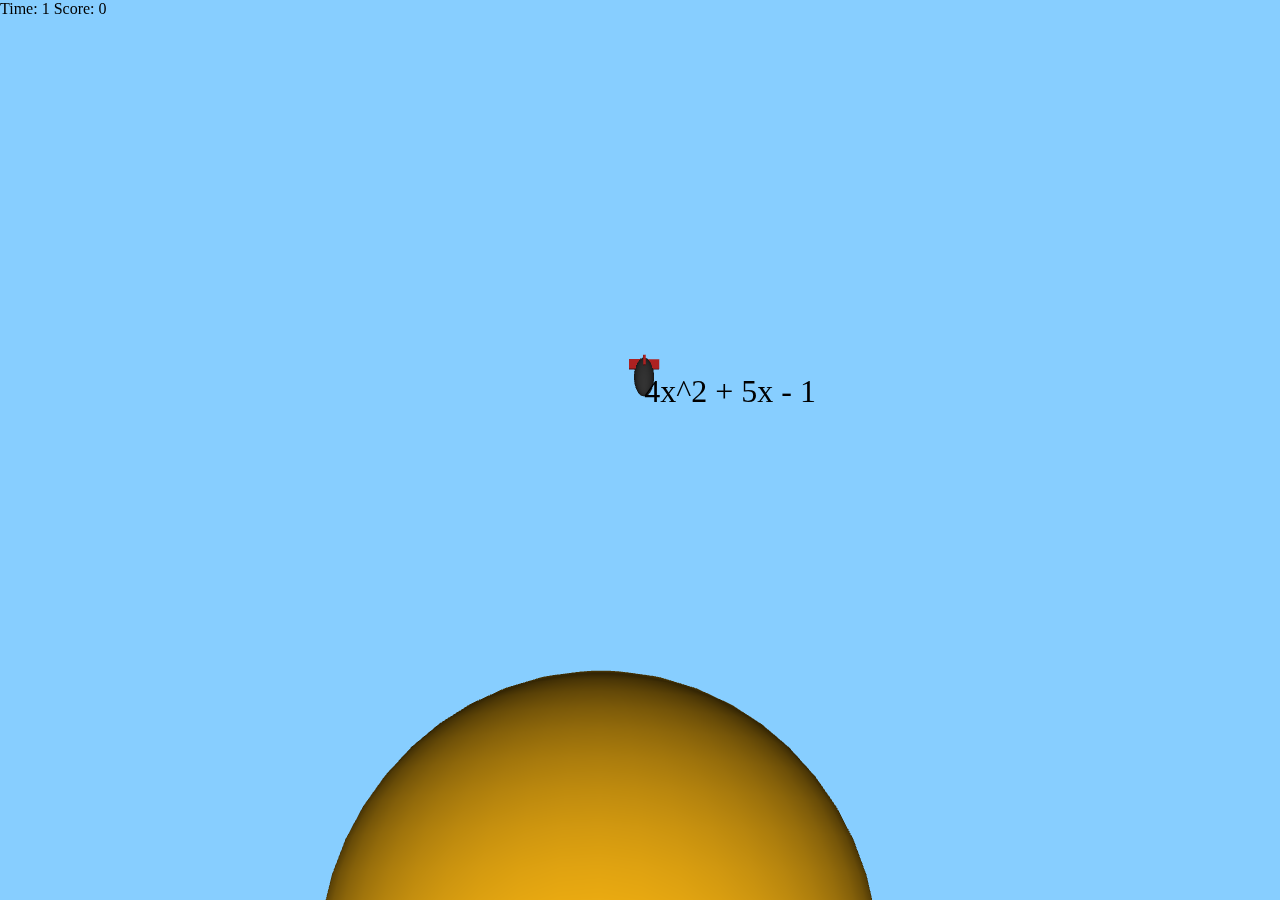
==== commit 3880c110: "math branch" ====
--- a/index.html
+++ b/index.html
@@ -2,165 +2,377 @@
 
 <head>
     <meta charset="utf-8">
-    <link rel="stylesheet" type="text/css" href="./mystyle.css">
-    <script src="./suica.min.js"></script>
-    <script src="./words.json"></script>
-    <script src="./utils.js"></script>
+    <script src="suica.min.js"></script>
+    <script src="problems.json"></script>
+    <script src="utils.js"></script>
     <script>
         "use strict";
-        var currentCoordinates = [0, 0, 0];
+
+        //константи
+        var cubeSize = Math.pow(2, 6);
+        var bombSize = cubeSize / 3;
+        var houseTextureMultiplier = cubeSize / 64;
+        var roofRadius = (cubeSize * 2.2) / Math.PI;
+        var cityCenter = [0, 0, cubeSize / 2];
+        var lookRadiusMultiplier = 25;
+        var citySizeMultiplier = 4;
+        var bombRangeMultiplier = citySizeMultiplier;
+        var grassSizeScale = cubeSize / 8;
+        var grassSize = 2048 * grassSizeScale;
+        var detonationHeight = (cubeSize + bombSize) * 2;
+        var undefined;
+        //край на константите
+
+        //променливи
+        var wordGame;
+        var cityGroup;
+        var bombs = [];
+        var lastMousePosition;
+        var isMousePressed = false;
+        var score = 0;
+        var lookingAt = [0, 0, 0];
+        var cameraPosition = [0, 4000, 750];
+        var lastCreatedBombSecond = -1;
+        var inputText = "";
+        var correctAnswer = "";
+        var currentWord = "";
+        var bombSound;
+        var shootSound;
+        var winSound;
         var wordLabel;
-        var currentWord;
-        var typeGame;
-        var successSound;
-        var failureSound;
-        var winSound;
-        var shuffledWords;
-        var stateLabel;
-        var canvas;
-        var undefined;
-        var startTime;
-        var endTime;
-
-
-        function initializeGame() {
-            //Зареждаме звуците
+        var answerLabel;
+        var infoLabel
+        //край на променливите
+
+        function main() {
+            //Инициализация на играта
             loadSounds();
-
-            //Задаваме височината на платното
-            canvas = document.getElementById("natureTypeGame");
-            canvas.height = "400";
-            var mainDiv = document.getElementById("content");
-            canvas.width = mainDiv.clientWidth / 2;
-
-            //Иницализираме СУИКА за 2D игра.
-            typeGame = new Suica("natureTypeGame");
-            typeGame.orthographic(-2, 2);
-            lookAt([0, 0, 1], [0, 0, 0], [0, 1, 0]);
-
-
-            //Създаваме референции към етикетите които ще ползваме.
-            initLabelReferences();
-
-            //Добавяме бутона за старт на играта
-            addStartButton();
-
-            //Създаваме квадратите на които се клика.
-            createTargets()
-
-            //Дубавяме слушатели за движение с мишката
-            typeGame.gl.canvas.addEventListener('mousemove', mouseMove, false);
-            typeGame.gl.canvas.addEventListener('mousedown', mouseDown, false);
-
-            typeGame.nextFrame = undefined;
-
-        }
-		
-		//Метод за започване на нова игра.
-        function startTypeGame() {
-            stateLabel.innerHTML = "";
-            shuffledWords = sameAs(words);
-            shuffle(shuffledWords);
-            typeGame.nextFrame = loop;
-            startTime = new Date();
-        }
-		
-		//Метод за рисуване на следващи кадри.
+            initDomReferences();
+            shuffle(words);
+
+            //Инициализация на СУИКА
+            wordGame = new Suica("mainCanvas");
+            background([135 / 255, 206 / 255, 250 / 250]);
+            lookAt(cameraPosition, lookingAt, [0, 0, 1]);
+
+            //Инициализация на земята
+            var grassTexture = new Suica.Image("./grass-free-texture.jpg");
+            grassTexture.scale = [grassSize / 256, grassSize / 256];
+            var grass = new Suica.Cuboid(0, [grassSize, grassSize, 1]).custom({
+                image: grassTexture,
+                light: false
+            });
+
+            //Инициализация на слънцето
+            var star1 = new Suica.Sphere([0, -15000, 500], 3000);
+            star1.color = [253 / 255, 184 / 255, 19 / 255];
+
+            //Създаваме селото
+            createCity();
+
+            //Закачаме слушателите за мишката
+            addMouseListeners();
+            //Задаваме метод за рисуване на кадри.
+
+            wordGame.nextFrame = loop;
+        }
+
+
         function loop() {
-            if (shuffledWords.length == 0 && wordLabel.innerHTML === "") {
-                endTime = new Date();
-                winSound.load();
-                winSound.play();
-                stateLabel.innerHTML = "Успя за " + (endTime - startTime) / 1000 + " секунди! Натисни тук ако можеш по-бързо!";
-                typeGame.nextFrame = undefined;
-                return;
+            var time = Math.round(Suica.time);
+
+            infoLabel.innerHTML = "Time: " + time + " Score: " + score;
+
+            //Ако няма бомба или е изминало определено време, създаваме нова.
+            if (bombs.length == 0 || (time % 4 == 3 && time != lastCreatedBombSecond)) {
+                lastCreatedBombSecond = time;
+                var newBomb = createBomb();
+                bombs.push(newBomb);
+            }
+
+
+            //Местим всички бомби и проверяваме дали някоя не е достатъчно близо за експлозия
+            for (var i = 0; i < bombs.length; i++) {
+                bombs[i].moveBy([0, 0, -1]);
+                if (bombs[i].realCenter[2] < detonationHeight) {
+                    //Унищожаваме всички бомби и приключваме играта с експлозия.
+                    destroyAllBombs();
+                    explode();
+                    return;
+                }
+            }
+
+            //Ако няма изтеглена дума - теглим.
+            if (currentWord === "") {
+
+                drawWord();
+            }
+
+            //Поставяме етикетите до бомбата
+            setLabelsPosition();
+
+            //Приближаваме камерата към позицията на бомбата.
+            var movementVector = vectorPoints(bombs[0].realCenter, lookingAt)
+            for (var i = 0; i < 3; i++) {
+                lookingAt[i] += movementVector[i] * 0.05;
+            }
+            lookAt(cameraPosition, lookingAt, [0, 0, 1]);
+
+            //Обмовяваме текста в етикетите
+            wordLabel.innerHTML = currentWord;
+            answerLabel.innerHTML = inputText;
+        }
+
+        function setLabelsPosition() {
+            //Взимаме позицията на бомбата
+            var bombPosition = wordGame.getPosition(bombs[0].realCenter);
+
+            //Поставяме етикетите до бомбата.
+            wordLabel.style.left = bombPosition[0] + 'px';
+            wordLabel.style.top = bombPosition[1] + 'px';
+
+            answerLabel.style.left = bombPosition[0] + 'px';
+            answerLabel.style.top = (bombPosition[1] + 50) + 'px';
+        }
+
+        function drawWord() {
+            //Ако има още думи - теглим, ако не, приключваме играта с победа.
+            if (words.length > 0) {
+                currentWord = words[0].word;
+                correctAnswer = words[0].answer;
+                words.splice(0, 1);
+            } else {
+                win();
+            }
+
+        }
+
+        function explode() {
+            bombSound.load();
+            bombSound.play();
+            endGame("Не можа да спасиш селото!");
+        }
+
+        function win() {
+            winSound.load();
+            winSound.play();
+            endGame("Ти спаси Селото!");
+
+        }
+
+        function endGame(text) {
+            wordGame.nextFrame = undefined;
+
+            text += " Натисни тук за да играеш отново!";
+            currentWord = text;
+            wordLabel.innerHTML = text;
+            wordLabel.onclick = function() {
+                location.reload();
             };
-            if (wordLabel.innerHTML === "") {
-                currentWord = shuffledWords[0];
-                wordLabel.innerHTML = currentWord.answer;
-                shuffledWords.splice(0, 1);
-            }
-            wordLabel.style.left = currentCoordinates[0] + 'px';
-            wordLabel.style.top = currentCoordinates[1] + 'px';
+            answerLabel.innerHTML = "";
+            document.onkeypress = undefined;
+            document.onkeydown = undefined;
+            wordLabel.style.top = (window.innerHeight / 2) + "px";
+            wordLabel.style.left = (window.innerWidth / 4) + "px";
+
+            var elem = document.getElementById('mainCanvas');
+            elem.parentNode.removeChild(elem);
+
+        }
+
+        function initDomReferences() {
+            wordLabel = document.getElementById('wordLabel');
+            answerLabel = document.getElementById('answerLabel');
+            infoLabel = document.getElementById('infoLabel');
+            var canvas = document.getElementById("mainCanvas");
+            canvas.height = window.innerHeight;
+            canvas.width = window.innerWidth;
         }
 
         function loadSounds() {
-            successSound = new Audio("./success.wav");
-            failureSound = new Audio("./failure.wav");
             winSound = new Audio("./win.wav");
-        }
-
-        function createTargets() {
-            var animateTexture = new Suica.Image("./animateTexture.jpg");
-            var animateSquare = new Suica.Square([-125, -125, 0], 75).custom({
-                image: animateTexture,
-                spin: Math.PI / 2,
-                interactive: true
-            });
-            animateSquare.answer = "animate";
-            var inanimateTexture = new Suica.Image("./inanimateTexture.jpg");
-            var inanimateSquare = new Suica.Square([125, -125, 0], 75).custom({
-                image: inanimateTexture,
-                spin: Math.PI / 2,
-                interactive: true
-            });
-            inanimateSquare.answer = "inanimate";
-        }
-
-        function addStartButton() {
-            var center = typeGame.getPosition([0, 0, 0]);
-            stateLabel.style.left = (center[0] - 45) + 'px';
-            stateLabel.style.top = (center[1] - 150) + 'px';
-            stateLabel.innerHTML = "СТАРТ!";
-        }
-
-        function initLabelReferences() {
-            wordLabel = document.getElementById("typeGameWord");
-            stateLabel = document.getElementById("stateLabel");
-        }
-	
-		//Метод взимащ координатите на мишката.
+            bombSound = new Audio("./bomb.wav");
+            shootSound = new Audio("./shoot.wav");
+        }
+
+        function destroyAllBombs() {
+            for (var i = 0; i < bombs.length; i++) {
+                destroyBombByIndex(i);
+            }
+        }
+
+        //Метод изтриващ всички референции към дадена бомба.
+        function destroyBombByIndex(index) {
+            for (var j = 0; j < wordGame.objectList.length; j++) {
+                if (wordGame.objectList[j].id === bombs[index].id) {
+                    wordGame.objectList.splice(j, 1);
+                }
+            }
+            bombs.splice(index, 1);
+        }
+
+        function addMouseListeners() {
+            wordGame.gl.canvas.addEventListener('mousemove', mouseMove, false);
+            wordGame.gl.canvas.addEventListener('mousedown', mouseDown, false);
+            wordGame.gl.canvas.addEventListener('mouseup', mouseUp, false);
+        }
+
+        function mouseDown(event) {
+            if (event.which == 1) {
+                isMousePressed = true;
+                lastMousePosition = getMouseCoordinates(event);
+            }
+        }
+
+        function mouseUp(event) {
+            if (event.which == 1) {
+                isMousePressed = false;
+                lastMousePosition = undefined;
+            }
+        }
+
         function mouseMove(event) {
-            var x = event.clientX - 50;
-            var y = event.clientY - 50;
-            currentCoordinates = [x, y, 0];
-        }
-		
-		//Метод проверяващ при кликане дали думата е поставена в правилната категория.
-        function mouseDown(event) {
-            var x = event.clientX;
-            var y = event.clientY;
-            var selection = typeGame.objectAtPoint(x, y);
-            if (selection) {
-                if (selection.answer === currentWord.type) {
-                    successSound.load();
-                    successSound.play();
-                    wordLabel.innerHTML = "";
-
-                } else {
-                    failureSound.load();
-                    failureSound.play();
+            if (isMousePressed == true) {
+                var currentCoordinates = getMouseCoordinates(event);
+                var movementDelta = [currentCoordinates[0] - lastMousePosition[0], 0, currentCoordinates[1] - lastMousePosition[1]];
+                lookingAt[0] += movementDelta[0] * 3;
+                lookingAt[2] += movementDelta[2] * -3;
+                lastMousePosition = currentCoordinates;
+            }
+        }
+
+        function getMouseCoordinates(eventObject) {
+            var x = event.clientX - event.target.offsetLeft - event.target.offsetWidth / 2;
+            var y = -(event.clientY - event.target.offsetTop - event.target.offsetHeight / 2);
+            return [x, y, 0];
+        }
+
+        //Метод който създава бомба в даден радиус.
+        function createBomb() {
+            var spawnPoint = [random(-200, 200) * bombRangeMultiplier, random(-200, 200) * bombRangeMultiplier, random(1500, 2000)];
+            var bombBody = new Suica.Spheroid(spawnPoint, [bombSize, bombSize, bombSize * 2]);
+            bombBody.color = [0.2, 0.2, 0.2];
+            var finCenter = sameAs(bombBody.center);
+            finCenter[2] = finCenter[2] + bombSize * 2 * 0.66;
+            var finStyle = {
+                color: [178 / 255, 34 / 255, 34 / 255]
+            };
+            var bombFin1 = new Suica.Cuboid(finCenter, [3 * bombSize, bombSize / 4, bombSize]).custom(finStyle);
+            var bombFin2 = sameAs(bombFin1);
+            bombFin2.spin = Math.PI / 2;
+            var bomb = new Suica.Group([bombBody, bombFin1, bombFin2]);
+
+            bomb.realCenter = sameAs(spawnPoint);
+
+            bomb.moveBy = function(delta) {
+                bomb.center[0] += delta[0];
+                bomb.realCenter[0] += delta[0];
+
+                bomb.center[1] += delta[1];
+                bomb.realCenter[1] += delta[1];
+
+                bomb.center[2] += delta[2];
+                bomb.realCenter[2] += delta[2];
+            }
+
+            return bomb;
+        }
+
+        function createCity() {
+            cityGroup = new Suica.Group([]);
+            var houseBaseTexture = new Suica.Image("./free-house-wall.jpg");
+            houseBaseTexture.scale = [houseTextureMultiplier, houseTextureMultiplier];
+            var houseBaseStyle = {
+                image: houseBaseTexture
+            };
+            var roofTexture = new Suica.Image("./free-roof-textures.jpg");
+            var roofStyle = {
+                image: roofTexture,
+                spin: Math.PI / 4
+            };
+
+            for (var i = 1; i <= citySizeMultiplier; i++) {
+                for (var j = 0; j < 3 * Math.pow(2, i * 0.6); j++) {
+                    var houseCenter = sameAs(cityCenter);
+                    houseCenter[0] = houseCenter[0] + Math.cos(j) * random(0.9, 1.2) * cubeSize * i * (citySizeMultiplier / 3 + i);
+                    houseCenter[1] = houseCenter[1] + Math.sin(j) * random(0.9, 1.2) * cubeSize * i * (citySizeMultiplier / 3 + i);
+                    var houseBase = new Suica.Cuboid(houseCenter, [cubeSize, cubeSize, cubeSize]).custom(houseBaseStyle);
+                    cityGroup.add(houseBase);
+
+                    var roofCenter = sameAs(houseBase.center);
+                    roofCenter[2] = roofCenter[2] + cubeSize / 2;
+                    var roof = new Suica.Pyramid(roofCenter, roofRadius, cubeSize / 1.75, 4).custom(roofStyle);
+                    cityGroup.add(roof);
                 }
             }
-        }
+
+            cityGroup.spin = Math.PI / 6;
+        }
+
+        //Метод, който при подаване на отговор, проверява дали е правилен и действа спрямо резултата.
+        function handleSubmitAnswer() {
+            if (inputText.toUpperCase() === correctAnswer.toUpperCase()) {
+                shootSound.load();
+                shootSound.play();
+                destroyBombByIndex(0);
+                score++;
+                currentWord = ""
+                correctAnswer = "";
+                if (words.length == 0) {
+                    win();
+                }
+            }
+            inputText = "";
+        }
+
+        //Метод за приемане на въведентие символи.
+        function keyPressed(e) {    
+            var unicode = getKeyCode(e); 
+            var character = String.fromCharCode(unicode);   
+            if (unicode >= 48 && unicode <= 57) {
+                inputText += character;
+            } else if (character === "-") {
+				inputText += character;
+			} else if (character === "*") {
+                lookRadiusMultiplier += 0.5;
+                cameraPosition[1] += 100;
+                cameraPosition[2] += 20;
+            } else if (character === "+") {
+                lookRadiusMultiplier -= 0.5;
+                cameraPosition[1] -= 100;
+                cameraPosition[2] -= 20;
+            }
+        }
+
+        //Метод за приемане на натиснатите клавиши
+        function keyDown(e) {    
+            var unicode = getKeyCode(e);
+            var character = String.fromCharCode(unicode);   
+            if (unicode == 13) {
+                handleSubmitAnswer();
+            } else if (unicode == 8) {
+                inputText = inputText.substring(0, inputText.length - 1);
+            }
+        }
+
+        function getKeyCode(e) {
+            var evtobj = window.event ? event : e;    
+            return evtobj.charCode ? evtobj.charCode : evtobj.keyCode;
+        }
+        document.onkeypress = keyPressed;
+        document.onkeydown = keyDown;
     </script>
 </head>
 
-<body onload="initializeGame()" background="background.jpg">
+<body style="text-align: center; margin: 0 0 0 0;" onload="main()">
     <noscript>
 		No JS
 	</noscript>
-    <div id="content">
-        <h1>Nature (Природа)</h1>
-        <h2>Урок по английски език</h2>
-        <h3>Animate and inanimate nature</h3>
-        <p>Има два типа природа: <b>жива</b> и <b>нежива</b> природа. Живата природа са всички растения, животни, гъби и подобни. Примери за елементи от живата природа са: <b>tree</b>/<i>дърво</i>, <b>cat</b>/<i>котка</i>, <b>dog</b>/<i>куче</i>, <b>monkey</b>/<i>маймуна</i>, <b>flower</b>/<i>цвете</i>. В неживата природа влизат всички неща в които не протичат жизнени процеси и не са създадени от хората. Примери за елементи от неживата природа са: <b>sky</b>/<i>небе</i>, <b>stone</b>/<i>камък</i>, <b>river</b>/<i>река</i>, <b>sea</b>/<i>море</i>.</p>
-        <span>Упражнение! Можеш ли да избереш, кой тип природа съответства на тези думи? Избери дървото за жива и камъкът за нежива природа. Натисни старт за да започнеш!<br/><br/><label id="typeGameWord"></label><label id="stateLabel" onclick="startTypeGame()"></label><label id="infoLabel"></label><br/>
-	<canvas id="natureTypeGame">No Canvas</canvas>
-	<span>
-	<p>
-	
-	</p>
-	<p>Време е да проверим, колко думи си научил/а! Ще играем игра, в която трябва да превеждаш научените думи от този урок на английски! Използвай клавиатурата за да набереш отговора си и ENTER за да го въведеш и да обезвредиш бомбата!<a href="./word-game.html">Натисни тук за да започнеш играта!</a></p>
-	</div>
+    <label id="infoLabel" style="font-size: 1em; position: absolute; background-color: transparent; z-index: 10;"></label>
+    <label id="wordLabel" style="font-size: 2em; position: absolute; background-color: transparent; z-index: 10;"></label>
+    <label id="answerLabel" style="font-size: 1em; position: absolute; background-color: transparent; z-index: 10;"></label>
+
+    <canvas id="mainCanvas" style="z-index: -1" width="200" height="200">
+		No Canvas
+	</canvas>
 </body>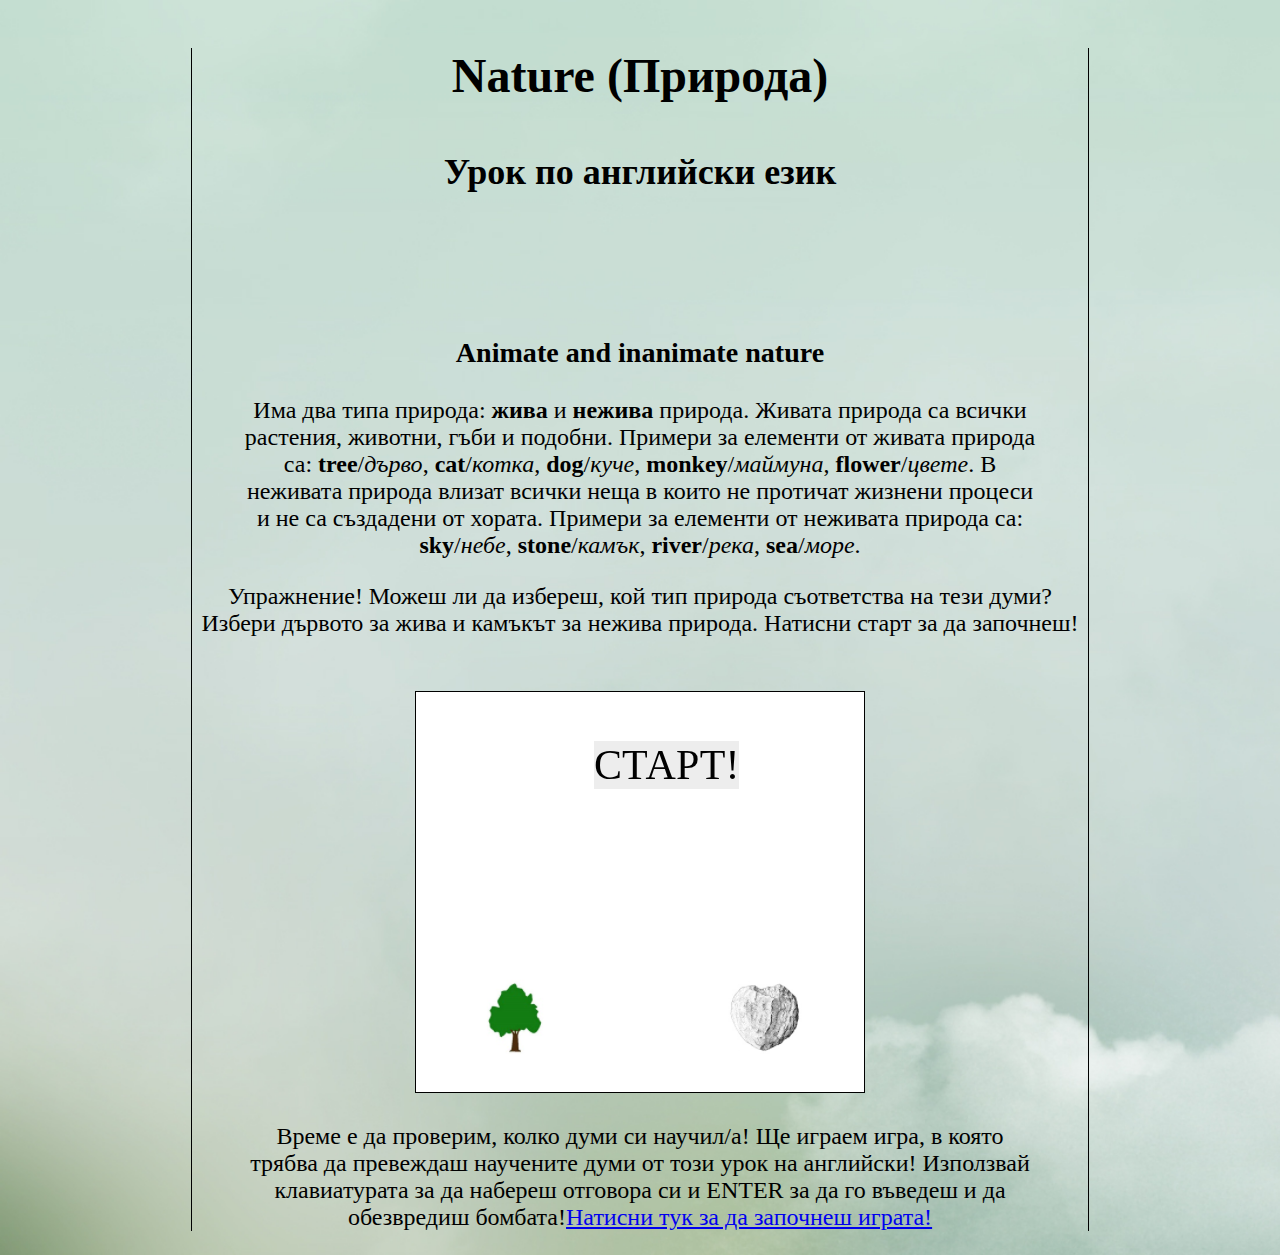
==== commit 314c04ea: "Revert "tmp"" ====
--- a/index.html
+++ b/index.html
@@ -2,377 +2,165 @@
 
 <head>
     <meta charset="utf-8">
-    <script src="suica.min.js"></script>
-    <script src="problems.json"></script>
-    <script src="utils.js"></script>
+    <link rel="stylesheet" type="text/css" href="./mystyle.css">
+    <script src="./suica.min.js"></script>
+    <script src="./words.json"></script>
+    <script src="./utils.js"></script>
     <script>
         "use strict";
-
-        //константи
-        var cubeSize = Math.pow(2, 6);
-        var bombSize = cubeSize / 3;
-        var houseTextureMultiplier = cubeSize / 64;
-        var roofRadius = (cubeSize * 2.2) / Math.PI;
-        var cityCenter = [0, 0, cubeSize / 2];
-        var lookRadiusMultiplier = 25;
-        var citySizeMultiplier = 4;
-        var bombRangeMultiplier = citySizeMultiplier;
-        var grassSizeScale = cubeSize / 8;
-        var grassSize = 2048 * grassSizeScale;
-        var detonationHeight = (cubeSize + bombSize) * 2;
+        var currentCoordinates = [0, 0, 0];
+        var wordLabel;
+        var currentWord;
+        var typeGame;
+        var successSound;
+        var failureSound;
+        var winSound;
+        var shuffledWords;
+        var stateLabel;
+        var canvas;
         var undefined;
-        //край на константите
-
-        //променливи
-        var wordGame;
-        var cityGroup;
-        var bombs = [];
-        var lastMousePosition;
-        var isMousePressed = false;
-        var score = 0;
-        var lookingAt = [0, 0, 0];
-        var cameraPosition = [0, 4000, 750];
-        var lastCreatedBombSecond = -1;
-        var inputText = "";
-        var correctAnswer = "";
-        var currentWord = "";
-        var bombSound;
-        var shootSound;
-        var winSound;
-        var wordLabel;
-        var answerLabel;
-        var infoLabel
-        //край на променливите
-
-        function main() {
-            //Инициализация на играта
-            loadSounds();
-            initDomReferences();
-            shuffle(words);
-
-            //Инициализация на СУИКА
-            wordGame = new Suica("mainCanvas");
-            background([135 / 255, 206 / 255, 250 / 250]);
-            lookAt(cameraPosition, lookingAt, [0, 0, 1]);
-
-            //Инициализация на земята
-            var grassTexture = new Suica.Image("./grass-free-texture.jpg");
-            grassTexture.scale = [grassSize / 256, grassSize / 256];
-            var grass = new Suica.Cuboid(0, [grassSize, grassSize, 1]).custom({
-                image: grassTexture,
-                light: false
-            });
-
-            //Инициализация на слънцето
-            var star1 = new Suica.Sphere([0, -15000, 500], 3000);
-            star1.color = [253 / 255, 184 / 255, 19 / 255];
-
-            //Създаваме селото
-            createCity();
-
-            //Закачаме слушателите за мишката
-            addMouseListeners();
-            //Задаваме метод за рисуване на кадри.
-
-            wordGame.nextFrame = loop;
-        }
+        var startTime;
+        var endTime;
 
 
-        function loop() {
-            var time = Math.round(Suica.time);
+        function initializeGame() {
+            //Зареждаме звуците
+            loadSounds();
 
-            infoLabel.innerHTML = "Time: " + time + " Score: " + score;
+            //Задаваме височината на платното
+            canvas = document.getElementById("natureTypeGame");
+            canvas.height = "400";
+            var mainDiv = document.getElementById("content");
+            canvas.width = mainDiv.clientWidth / 2;
 
-            //Ако няма бомба или е изминало определено време, създаваме нова.
-            if (bombs.length == 0 || (time % 4 == 3 && time != lastCreatedBombSecond)) {
-                lastCreatedBombSecond = time;
-                var newBomb = createBomb();
-                bombs.push(newBomb);
-            }
+            //Иницализираме СУИКА за 2D игра.
+            typeGame = new Suica("natureTypeGame");
+            typeGame.orthographic(-2, 2);
+            lookAt([0, 0, 1], [0, 0, 0], [0, 1, 0]);
 
 
-            //Местим всички бомби и проверяваме дали някоя не е достатъчно близо за експлозия
-            for (var i = 0; i < bombs.length; i++) {
-                bombs[i].moveBy([0, 0, -1]);
-                if (bombs[i].realCenter[2] < detonationHeight) {
-                    //Унищожаваме всички бомби и приключваме играта с експлозия.
-                    destroyAllBombs();
-                    explode();
-                    return;
-                }
-            }
+            //Създаваме референции към етикетите които ще ползваме.
+            initLabelReferences();
 
-            //Ако няма изтеглена дума - теглим.
-            if (currentWord === "") {
+            //Добавяме бутона за старт на играта
+            addStartButton();
 
-                drawWord();
-            }
+            //Създаваме квадратите на които се клика.
+            createTargets()
 
-            //Поставяме етикетите до бомбата
-            setLabelsPosition();
+            //Дубавяме слушатели за движение с мишката
+            typeGame.gl.canvas.addEventListener('mousemove', mouseMove, false);
+            typeGame.gl.canvas.addEventListener('mousedown', mouseDown, false);
 
-            //Приближаваме камерата към позицията на бомбата.
-            var movementVector = vectorPoints(bombs[0].realCenter, lookingAt)
-            for (var i = 0; i < 3; i++) {
-                lookingAt[i] += movementVector[i] * 0.05;
-            }
-            lookAt(cameraPosition, lookingAt, [0, 0, 1]);
-
-            //Обмовяваме текста в етикетите
-            wordLabel.innerHTML = currentWord;
-            answerLabel.innerHTML = inputText;
-        }
-
-        function setLabelsPosition() {
-            //Взимаме позицията на бомбата
-            var bombPosition = wordGame.getPosition(bombs[0].realCenter);
-
-            //Поставяме етикетите до бомбата.
-            wordLabel.style.left = bombPosition[0] + 'px';
-            wordLabel.style.top = bombPosition[1] + 'px';
-
-            answerLabel.style.left = bombPosition[0] + 'px';
-            answerLabel.style.top = (bombPosition[1] + 50) + 'px';
-        }
-
-        function drawWord() {
-            //Ако има още думи - теглим, ако не, приключваме играта с победа.
-            if (words.length > 0) {
-                currentWord = words[0].word;
-                correctAnswer = words[0].answer;
-                words.splice(0, 1);
-            } else {
-                win();
-            }
+            typeGame.nextFrame = undefined;
 
         }
-
-        function explode() {
-            bombSound.load();
-            bombSound.play();
-            endGame("Не можа да спасиш селото!");
+		
+		//Метод за започване на нова игра.
+        function startTypeGame() {
+            stateLabel.innerHTML = "";
+            shuffledWords = sameAs(words);
+            shuffle(shuffledWords);
+            typeGame.nextFrame = loop;
+            startTime = new Date();
         }
-
-        function win() {
-            winSound.load();
-            winSound.play();
-            endGame("Ти спаси Селото!");
-
-        }
-
-        function endGame(text) {
-            wordGame.nextFrame = undefined;
-
-            text += " Натисни тук за да играеш отново!";
-            currentWord = text;
-            wordLabel.innerHTML = text;
-            wordLabel.onclick = function() {
-                location.reload();
+		
+		//Метод за рисуване на следващи кадри.
+        function loop() {
+            if (shuffledWords.length == 0 && wordLabel.innerHTML === "") {
+                endTime = new Date();
+                winSound.load();
+                winSound.play();
+                stateLabel.innerHTML = "Успя за " + (endTime - startTime) / 1000 + " секунди! Натисни тук ако можеш по-бързо!";
+                typeGame.nextFrame = undefined;
+                return;
             };
-            answerLabel.innerHTML = "";
-            document.onkeypress = undefined;
-            document.onkeydown = undefined;
-            wordLabel.style.top = (window.innerHeight / 2) + "px";
-            wordLabel.style.left = (window.innerWidth / 4) + "px";
-
-            var elem = document.getElementById('mainCanvas');
-            elem.parentNode.removeChild(elem);
-
-        }
-
-        function initDomReferences() {
-            wordLabel = document.getElementById('wordLabel');
-            answerLabel = document.getElementById('answerLabel');
-            infoLabel = document.getElementById('infoLabel');
-            var canvas = document.getElementById("mainCanvas");
-            canvas.height = window.innerHeight;
-            canvas.width = window.innerWidth;
+            if (wordLabel.innerHTML === "") {
+                currentWord = shuffledWords[0];
+                wordLabel.innerHTML = currentWord.answer;
+                shuffledWords.splice(0, 1);
+            }
+            wordLabel.style.left = currentCoordinates[0] + 'px';
+            wordLabel.style.top = currentCoordinates[1] + 'px';
         }
 
         function loadSounds() {
+            successSound = new Audio("./success.wav");
+            failureSound = new Audio("./failure.wav");
             winSound = new Audio("./win.wav");
-            bombSound = new Audio("./bomb.wav");
-            shootSound = new Audio("./shoot.wav");
         }
 
-        function destroyAllBombs() {
-            for (var i = 0; i < bombs.length; i++) {
-                destroyBombByIndex(i);
+        function createTargets() {
+            var animateTexture = new Suica.Image("./animateTexture.jpg");
+            var animateSquare = new Suica.Square([-125, -125, 0], 75).custom({
+                image: animateTexture,
+                spin: Math.PI / 2,
+                interactive: true
+            });
+            animateSquare.answer = "animate";
+            var inanimateTexture = new Suica.Image("./inanimateTexture.jpg");
+            var inanimateSquare = new Suica.Square([125, -125, 0], 75).custom({
+                image: inanimateTexture,
+                spin: Math.PI / 2,
+                interactive: true
+            });
+            inanimateSquare.answer = "inanimate";
+        }
+
+        function addStartButton() {
+            var center = typeGame.getPosition([0, 0, 0]);
+            stateLabel.style.left = (center[0] - 45) + 'px';
+            stateLabel.style.top = (center[1] - 150) + 'px';
+            stateLabel.innerHTML = "СТАРТ!";
+        }
+
+        function initLabelReferences() {
+            wordLabel = document.getElementById("typeGameWord");
+            stateLabel = document.getElementById("stateLabel");
+        }
+	
+		//Метод взимащ координатите на мишката.
+        function mouseMove(event) {
+            var x = event.clientX - 50;
+            var y = event.clientY - 50;
+            currentCoordinates = [x, y, 0];
+        }
+		
+		//Метод проверяващ при кликане дали думата е поставена в правилната категория.
+        function mouseDown(event) {
+            var x = event.clientX;
+            var y = event.clientY;
+            var selection = typeGame.objectAtPoint(x, y);
+            if (selection) {
+                if (selection.answer === currentWord.type) {
+                    successSound.load();
+                    successSound.play();
+                    wordLabel.innerHTML = "";
+
+                } else {
+                    failureSound.load();
+                    failureSound.play();
+                }
             }
         }
-
-        //Метод изтриващ всички референции към дадена бомба.
-        function destroyBombByIndex(index) {
-            for (var j = 0; j < wordGame.objectList.length; j++) {
-                if (wordGame.objectList[j].id === bombs[index].id) {
-                    wordGame.objectList.splice(j, 1);
-                }
-            }
-            bombs.splice(index, 1);
-        }
-
-        function addMouseListeners() {
-            wordGame.gl.canvas.addEventListener('mousemove', mouseMove, false);
-            wordGame.gl.canvas.addEventListener('mousedown', mouseDown, false);
-            wordGame.gl.canvas.addEventListener('mouseup', mouseUp, false);
-        }
-
-        function mouseDown(event) {
-            if (event.which == 1) {
-                isMousePressed = true;
-                lastMousePosition = getMouseCoordinates(event);
-            }
-        }
-
-        function mouseUp(event) {
-            if (event.which == 1) {
-                isMousePressed = false;
-                lastMousePosition = undefined;
-            }
-        }
-
-        function mouseMove(event) {
-            if (isMousePressed == true) {
-                var currentCoordinates = getMouseCoordinates(event);
-                var movementDelta = [currentCoordinates[0] - lastMousePosition[0], 0, currentCoordinates[1] - lastMousePosition[1]];
-                lookingAt[0] += movementDelta[0] * 3;
-                lookingAt[2] += movementDelta[2] * -3;
-                lastMousePosition = currentCoordinates;
-            }
-        }
-
-        function getMouseCoordinates(eventObject) {
-            var x = event.clientX - event.target.offsetLeft - event.target.offsetWidth / 2;
-            var y = -(event.clientY - event.target.offsetTop - event.target.offsetHeight / 2);
-            return [x, y, 0];
-        }
-
-        //Метод който създава бомба в даден радиус.
-        function createBomb() {
-            var spawnPoint = [random(-200, 200) * bombRangeMultiplier, random(-200, 200) * bombRangeMultiplier, random(1500, 2000)];
-            var bombBody = new Suica.Spheroid(spawnPoint, [bombSize, bombSize, bombSize * 2]);
-            bombBody.color = [0.2, 0.2, 0.2];
-            var finCenter = sameAs(bombBody.center);
-            finCenter[2] = finCenter[2] + bombSize * 2 * 0.66;
-            var finStyle = {
-                color: [178 / 255, 34 / 255, 34 / 255]
-            };
-            var bombFin1 = new Suica.Cuboid(finCenter, [3 * bombSize, bombSize / 4, bombSize]).custom(finStyle);
-            var bombFin2 = sameAs(bombFin1);
-            bombFin2.spin = Math.PI / 2;
-            var bomb = new Suica.Group([bombBody, bombFin1, bombFin2]);
-
-            bomb.realCenter = sameAs(spawnPoint);
-
-            bomb.moveBy = function(delta) {
-                bomb.center[0] += delta[0];
-                bomb.realCenter[0] += delta[0];
-
-                bomb.center[1] += delta[1];
-                bomb.realCenter[1] += delta[1];
-
-                bomb.center[2] += delta[2];
-                bomb.realCenter[2] += delta[2];
-            }
-
-            return bomb;
-        }
-
-        function createCity() {
-            cityGroup = new Suica.Group([]);
-            var houseBaseTexture = new Suica.Image("./free-house-wall.jpg");
-            houseBaseTexture.scale = [houseTextureMultiplier, houseTextureMultiplier];
-            var houseBaseStyle = {
-                image: houseBaseTexture
-            };
-            var roofTexture = new Suica.Image("./free-roof-textures.jpg");
-            var roofStyle = {
-                image: roofTexture,
-                spin: Math.PI / 4
-            };
-
-            for (var i = 1; i <= citySizeMultiplier; i++) {
-                for (var j = 0; j < 3 * Math.pow(2, i * 0.6); j++) {
-                    var houseCenter = sameAs(cityCenter);
-                    houseCenter[0] = houseCenter[0] + Math.cos(j) * random(0.9, 1.2) * cubeSize * i * (citySizeMultiplier / 3 + i);
-                    houseCenter[1] = houseCenter[1] + Math.sin(j) * random(0.9, 1.2) * cubeSize * i * (citySizeMultiplier / 3 + i);
-                    var houseBase = new Suica.Cuboid(houseCenter, [cubeSize, cubeSize, cubeSize]).custom(houseBaseStyle);
-                    cityGroup.add(houseBase);
-
-                    var roofCenter = sameAs(houseBase.center);
-                    roofCenter[2] = roofCenter[2] + cubeSize / 2;
-                    var roof = new Suica.Pyramid(roofCenter, roofRadius, cubeSize / 1.75, 4).custom(roofStyle);
-                    cityGroup.add(roof);
-                }
-            }
-
-            cityGroup.spin = Math.PI / 6;
-        }
-
-        //Метод, който при подаване на отговор, проверява дали е правилен и действа спрямо резултата.
-        function handleSubmitAnswer() {
-            if (inputText.toUpperCase() === correctAnswer.toUpperCase()) {
-                shootSound.load();
-                shootSound.play();
-                destroyBombByIndex(0);
-                score++;
-                currentWord = ""
-                correctAnswer = "";
-                if (words.length == 0) {
-                    win();
-                }
-            }
-            inputText = "";
-        }
-
-        //Метод за приемане на въведентие символи.
-        function keyPressed(e) {    
-            var unicode = getKeyCode(e); 
-            var character = String.fromCharCode(unicode);   
-            if (unicode >= 48 && unicode <= 57) {
-                inputText += character;
-            } else if (character === "-") {
-				inputText += character;
-			} else if (character === "*") {
-                lookRadiusMultiplier += 0.5;
-                cameraPosition[1] += 100;
-                cameraPosition[2] += 20;
-            } else if (character === "+") {
-                lookRadiusMultiplier -= 0.5;
-                cameraPosition[1] -= 100;
-                cameraPosition[2] -= 20;
-            }
-        }
-
-        //Метод за приемане на натиснатите клавиши
-        function keyDown(e) {    
-            var unicode = getKeyCode(e);
-            var character = String.fromCharCode(unicode);   
-            if (unicode == 13) {
-                handleSubmitAnswer();
-            } else if (unicode == 8) {
-                inputText = inputText.substring(0, inputText.length - 1);
-            }
-        }
-
-        function getKeyCode(e) {
-            var evtobj = window.event ? event : e;    
-            return evtobj.charCode ? evtobj.charCode : evtobj.keyCode;
-        }
-        document.onkeypress = keyPressed;
-        document.onkeydown = keyDown;
     </script>
 </head>
 
-<body style="text-align: center; margin: 0 0 0 0;" onload="main()">
+<body onload="initializeGame()" background="background.jpg">
     <noscript>
 		No JS
 	</noscript>
-    <label id="infoLabel" style="font-size: 1em; position: absolute; background-color: transparent; z-index: 10;"></label>
-    <label id="wordLabel" style="font-size: 2em; position: absolute; background-color: transparent; z-index: 10;"></label>
-    <label id="answerLabel" style="font-size: 1em; position: absolute; background-color: transparent; z-index: 10;"></label>
-
-    <canvas id="mainCanvas" style="z-index: -1" width="200" height="200">
-		No Canvas
-	</canvas>
+    <div id="content">
+        <h1>Nature (Природа)</h1>
+        <h2>Урок по английски език</h2>
+        <h3>Animate and inanimate nature</h3>
+        <p>Има два типа природа: <b>жива</b> и <b>нежива</b> природа. Живата природа са всички растения, животни, гъби и подобни. Примери за елементи от живата природа са: <b>tree</b>/<i>дърво</i>, <b>cat</b>/<i>котка</i>, <b>dog</b>/<i>куче</i>, <b>monkey</b>/<i>маймуна</i>, <b>flower</b>/<i>цвете</i>. В неживата природа влизат всички неща в които не протичат жизнени процеси и не са създадени от хората. Примери за елементи от неживата природа са: <b>sky</b>/<i>небе</i>, <b>stone</b>/<i>камък</i>, <b>river</b>/<i>река</i>, <b>sea</b>/<i>море</i>.</p>
+        <span>Упражнение! Можеш ли да избереш, кой тип природа съответства на тези думи? Избери дървото за жива и камъкът за нежива природа. Натисни старт за да започнеш!<br/><br/><label id="typeGameWord"></label><label id="stateLabel" onclick="startTypeGame()"></label><label id="infoLabel"></label><br/>
+	<canvas id="natureTypeGame">No Canvas</canvas>
+	<span>
+	<p>
+	
+	</p>
+	<p>Време е да проверим, колко думи си научил/а! Ще играем игра, в която трябва да превеждаш научените думи от този урок на английски! Използвай клавиатурата за да набереш отговора си и ENTER за да го въведеш и да обезвредиш бомбата!<a href="./word-game.html">Натисни тук за да започнеш играта!</a></p>
+	</div>
 </body>--- a/mystyle.css
+++ b/mystyle.css
@@ -0,0 +1,46 @@
+body {
+	text-align: center;
+	margin: auto;
+	font-size: 1.5em;
+	background-size: cover;
+}
+#content{
+	text-align: center;
+	margin: auto;
+	width: 70%;
+	border-style: solid;
+	border-width: 0px 1px 0px 1px; 
+}
+p{
+	margin: 1em 2em 1em 2em;
+}
+span{
+	margin: auto;
+}
+h1{
+	margin-top: 1em;
+	margin-bottom: 1em;
+} 
+h2{
+	margin-top: 1em;
+	margin-bottom: 4em;
+}
+h3{
+	margin-top: 2em;
+}
+#natureTypeGame{
+	z-index: -1; 
+	border-style: solid;
+	border-width: thin;
+}
+
+#typeGameWord, #stateLabel{
+	font-size: 1.75em;
+	position: absolute;
+	background-color: transparent;
+	z-index: 10;
+	max-width: 200px;
+}
+#stateLabel {
+	background-color: #ededed;
+}